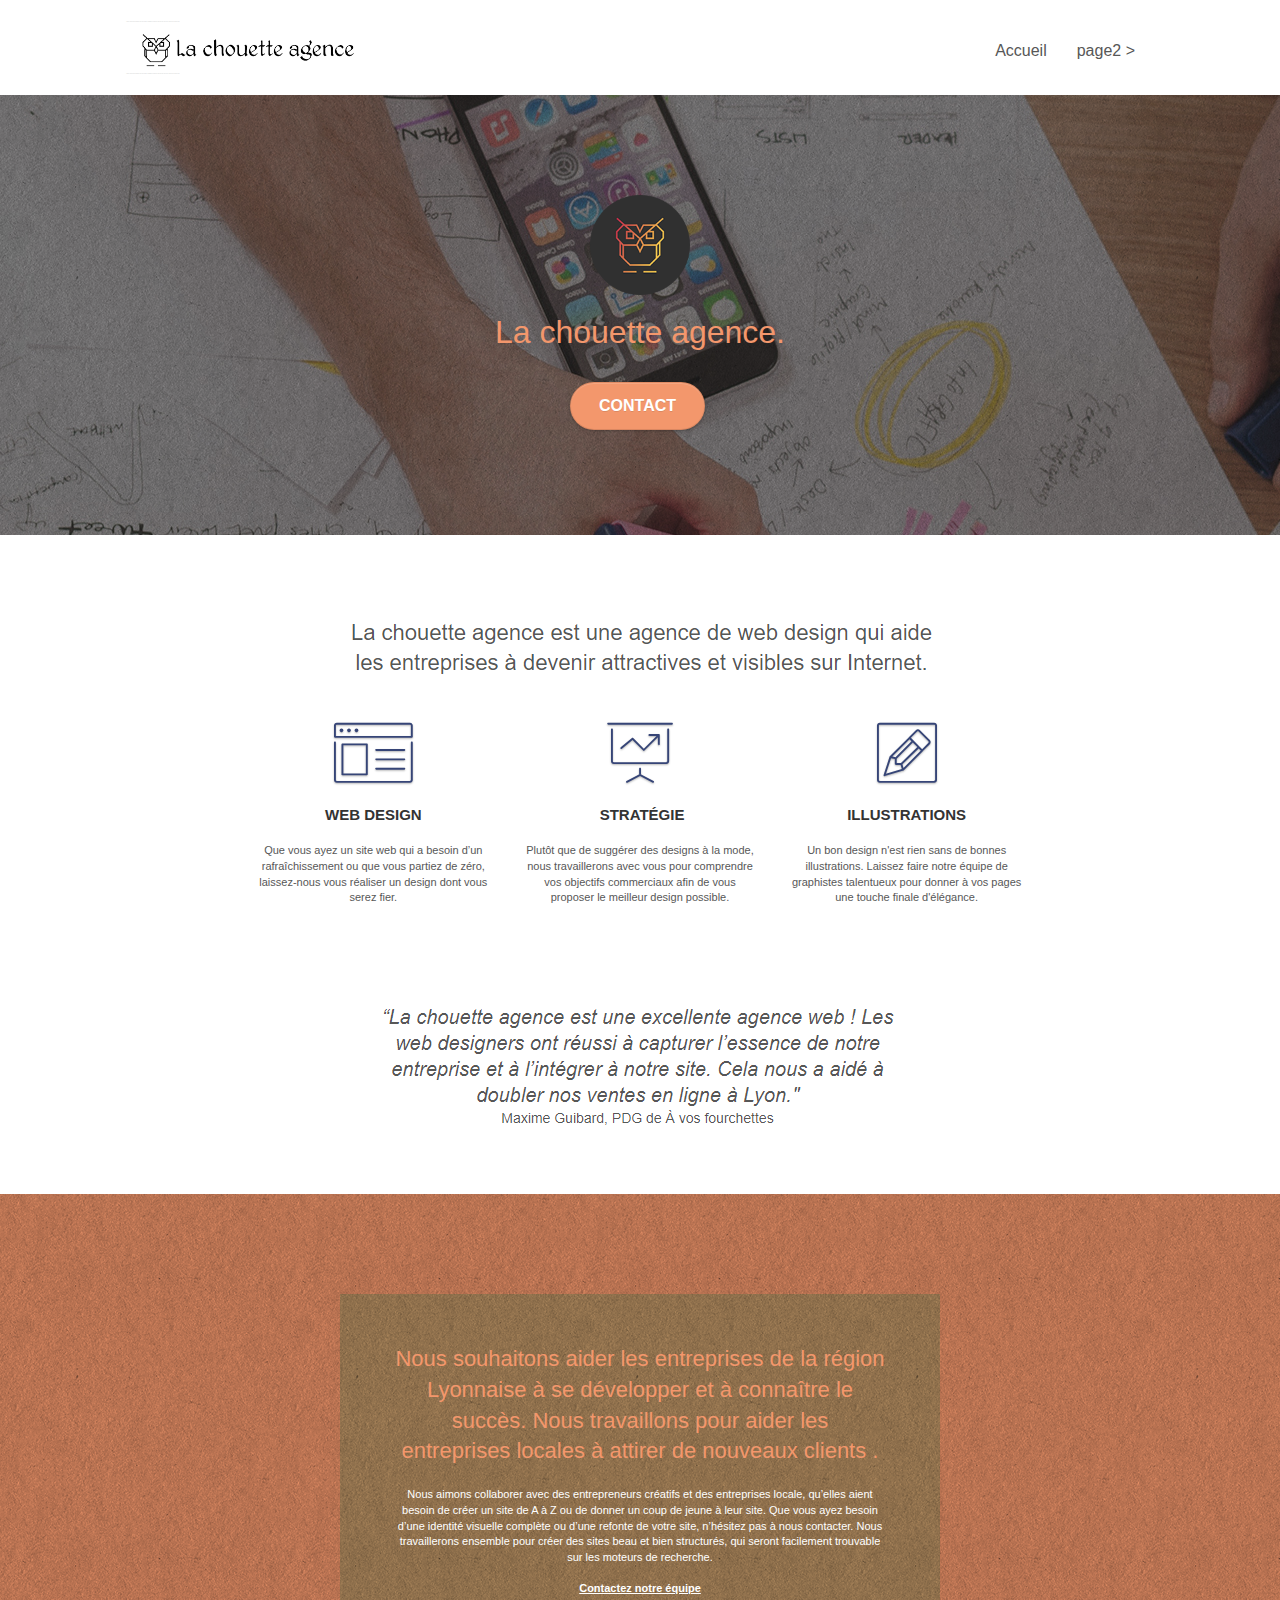
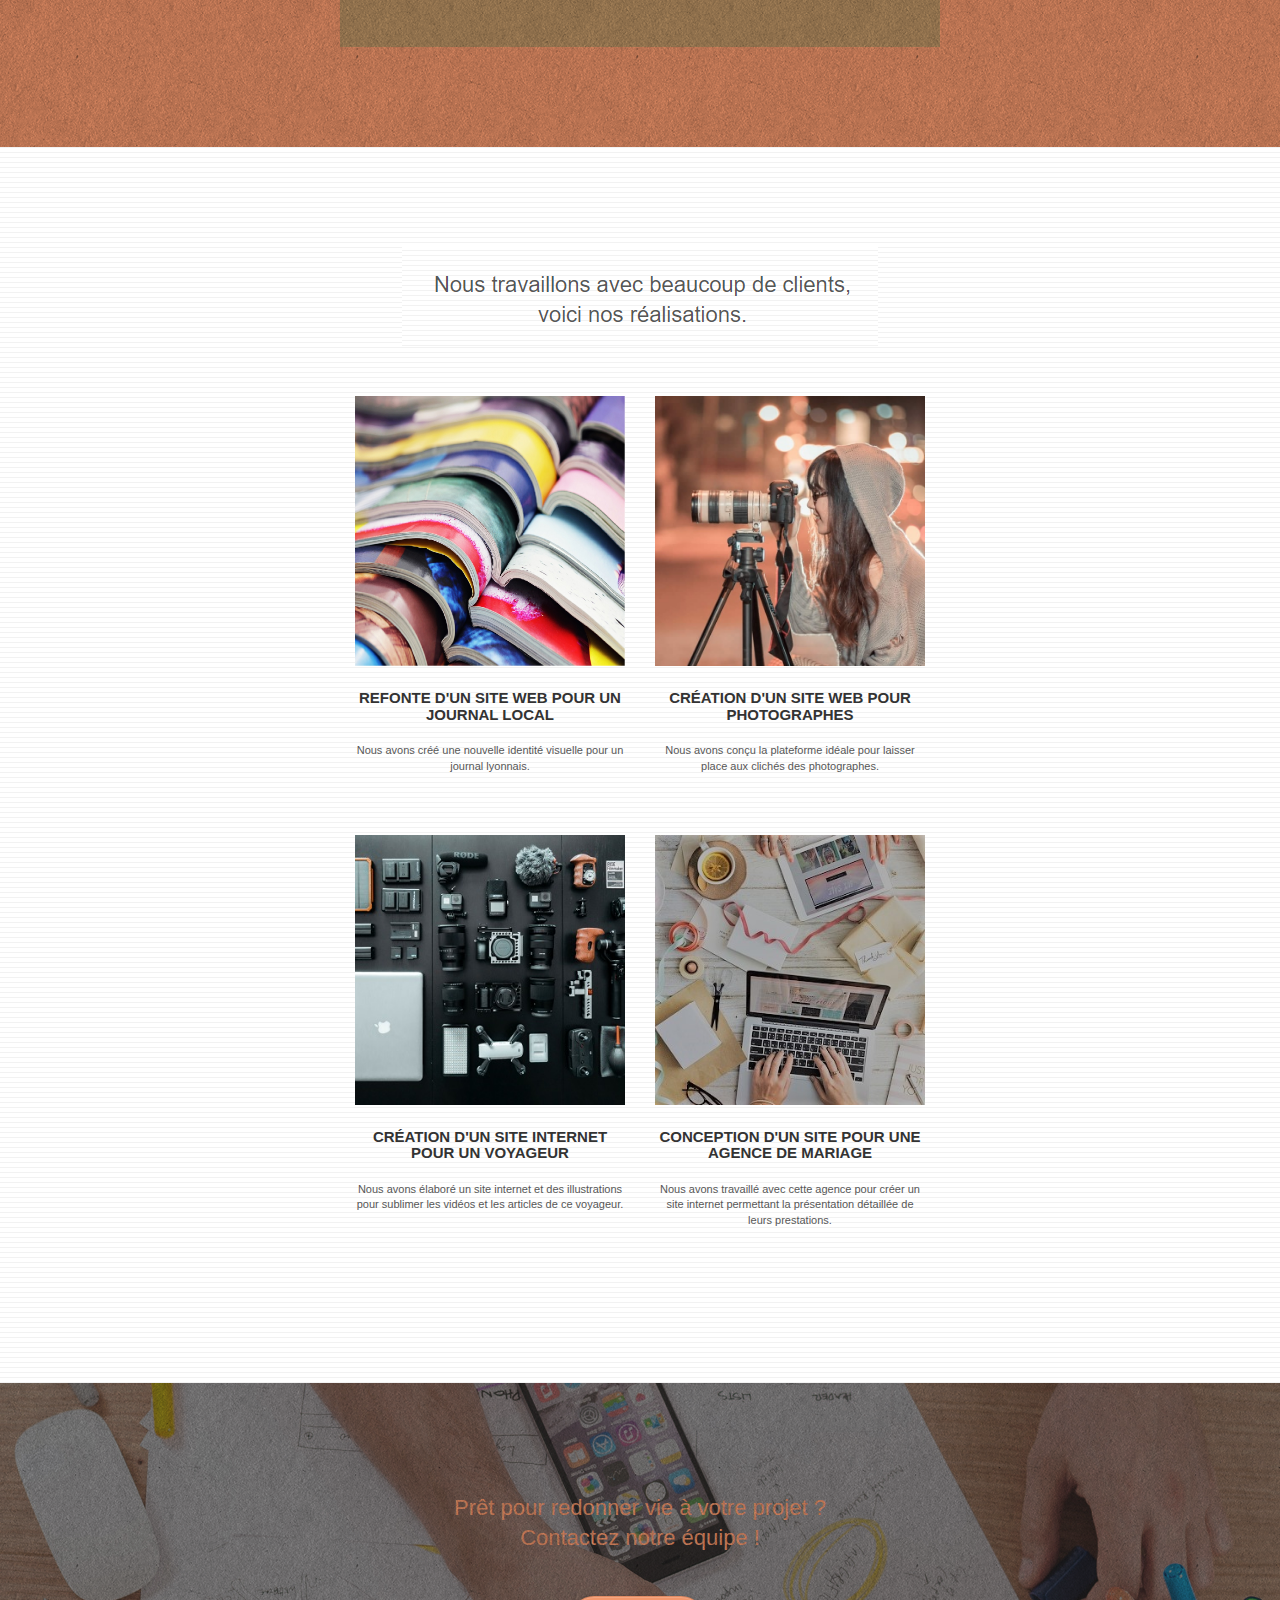
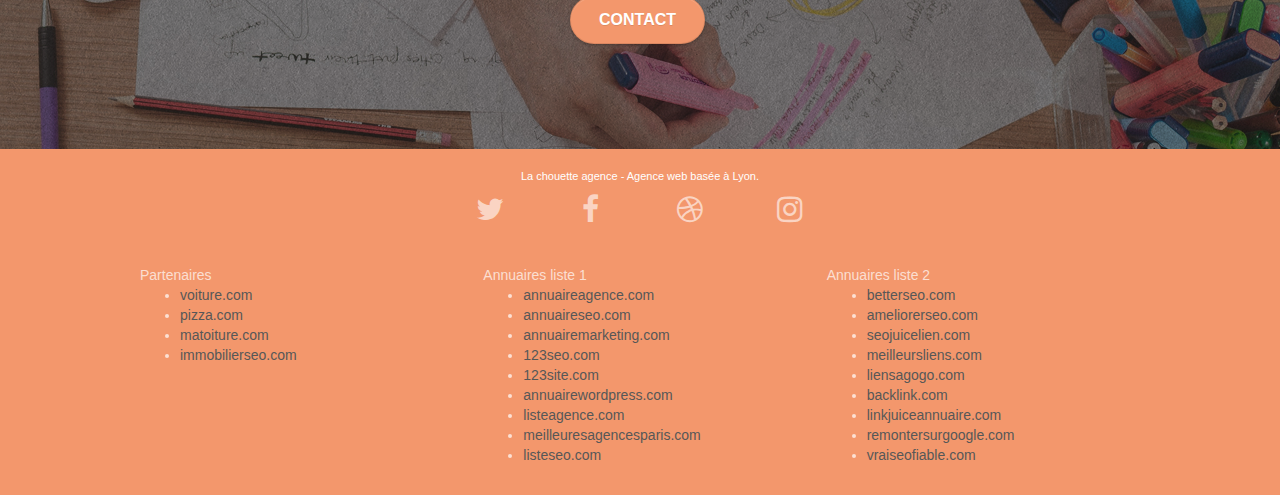
==== index.html @ fec50ff9 "New version" ====
<!doctype html>
<html lang="fr">
<head>
    <meta charset="utf-8">
    <meta name="keywords" content="seo, google, site web, site internet, agence design paris, agence design, agence design,agence design,agence design,agence design,agence design,agence design,agence design,agence design">
    <meta name="description" content="La chouette agence est une agence de web design qui aide les entreprises à devenir attractives et visibles sur internet.">
    <meta name="viewport" content="width=device-width, initial-scale=1.0, viewport-fit=cover">
    <link rel="shortcut icon" type="image/png" href="favicon.jpg">
    
	<link rel="stylesheet" type="text/css" href="./css/bootstrap.css">
	<link rel="stylesheet" type="text/css" href="style.css">
	<link rel="stylesheet" type="text/css" href="./css/font-awesome.css">
	<link rel="stylesheet" type="text/css" href="./css/et-line.css">
	
    
	<script src="./js/jquery-2.1.0.js" defer></script>
	<script src="./js/bootstrap.js" defer></script>
	<script src="./js/blocs.js" defer></script>
	<script src="./js/jquery.touchSwipe.js" defer></script>
	<script src="./js/gmaps.js" defer></script>

    <title>Agence web basée à Lyon - La chouette agence</title>

    
<!-- Analytics -->
 
<!-- Analytics END -->
    
</head>
<body>
<!-- Principal conteneur -->

<div class="page-container">
    
<!-- bloc-0 -->
<Header>
<div class="bloc bgc-white l-bloc " id="bloc-0">
	<div class="container bloc-sm">

		<nav class="navbar row">
			<div class="navbar-header">
				<div class="keywords" style="color:#cccccc;font-size:1px;">Agence web à paris, stratégie web, web design, illustrations, design de site web, site web, web, internet, site internet, site</div>
				<a class="navbar-brand" href="index.html"><img src="img/la-chouette-agence.png" alt="paris web design logo agence web meilleure agence" height="40" /></a>
				<div class="keywords" style="color:#cccccc;font-size:1px;">Agence web à paris, stratégie web, web design, illustrations, design de site web, site web, web, internet, site internet, site</div>
				<button id="nav-toggle" type="button" class="ui-navbar-toggle navbar-toggle" data-toggle="collapse" data-target=".navbar-1">
					<span class="sr-only">Toggle navigation</span><span class="icon-bar"></span><span class="icon-bar"></span><span class="icon-bar"></span>
				</button>
			</div>
			<div class="collapse navbar-collapse navbar-1 special-dropdown-nav">
				<ul class="site-navigation nav navbar-nav">
					<li>
						<a href="index.html">Accueil</a>
					</li>
					<li>
					</li>
					<li>
						<a href="page2.html">page2 &gt;</a>
					</li>
				</ul>
			</div>
		</nav>
	</div>
</div>
</Header>
<!-- bloc-0 END -->
<main>
<!-- bloc-1-presentation -->
<section>
<div class="bloc bgc-dark-slate-blue bg-banniere d-bloc bg-t-edge bloc-bg-texture texture-paper b-parallax" id="bloc-1-hero">
	<div class="container bloc-lg">
		<div class="row tight-width-whitespace">
			<div class="col-sm-12">
				<img src="img/logo.png" class="center-block image-resize-mode" width="100" alt="La chouette agence, agence web paris, création logo paris" />
				<h1 class="text-center hero-bloc-text tc-white ">
					La chouette agence.
				</h1>
				<div class="text-center">
					<a href="page2.html" class="btn btn-lg btn-clean btn-rd cta-hero btn-atomic-tangerine" id="cta-hero">Contact</a>
				</div>
			</div>
		</div>
	</div>
</div>
</section>
<!-- bloc-1-presentation END -->

<!-- bloc-2-services -->
<section>
<div class="bloc bgc-white l-bloc" id="bloc-2-services">
	<div class="container bloc-md">
		<div class="row">
			<div class="col-sm-12 text-center">
				<h2><img alt="agence web, agence web paris, web design paris, stratégie web" src="img/title.png" /></h2>
			</div>
		</div>
		<div class="row voffset-lg med-width-whitespace">
			<article>
			<div class="col-sm-4">
				<div class="text-center">
					<span class="et-icon-browser sm-shadow icon-dark-slate-blue icons icon-lg"></span>
				</div>
				<h3 class="mg-md text-center">
					Web design
				</h3>
				<p class="text-center ">
					Que vous ayez un site web qui a besoin d&rsquo;un rafraîchissement ou que vous partiez de zéro, laissez-nous vous réaliser un design dont vous serez fier.
				</p>
			</div>
			</article>
			<article>
			<div class="col-sm-4">
				<div class="text-center">
					<span class="et-icon-presentation sm-shadow icon-dark-slate-blue icons icon-lg"></span>
				</div>
				<h3 class="mg-md text-center">
					&nbsp;Stratégie
				</h3>
				<p class="text-center ">
					Plutôt que de suggérer des designs à la mode, nous travaillerons avec vous pour comprendre vos objectifs commerciaux afin de vous proposer le meilleur design possible.<br>
				</p>
			</div>
			</article>
			<article>
			<div class="col-sm-4">
				<div class="text-center">
					<span class="et-icon-edit sm-shadow icon-dark-slate-blue icons icon-lg"></span>
				</div>
				<h3 class="mg-md text-center">
					Illustrations
				</h3>
				<p class="text-center ">
					Un bon design n'est rien sans de bonnes illustrations. Laissez faire notre équipe de graphistes talentueux pour donner à vos pages une touche finale d'élégance.
				</p>
			</div>
			</article>
		</div>
		<div class="row voffset-lg voffset">
			<div class="col-xs-12 col-md-8 col-md-offset-2 text-center">
				<img alt="agence web, agence web paris, web design paris, stratégie web" src="img/citation.png" />

			</div>
		</div>
	</div>
</div>
</section>
<!-- bloc-2-services END -->

<!-- bloc-3-what-i-do -->
<section>
<div class="bloc tc-white bgc-atomic-tangerine bg-presentation d-bloc bloc-bg-texture texture-paper b-parallax" id="bloc-3-what-i-do">
	<div class="container bloc-lg">
		<div class="row tight-width-whitespace black-background">
			<div class="col-sm-12">
				<h2 class="mg-md text-center tc-white">
					Nous souhaitons aider les entreprises de la région Lyonnaise à se développer et à connaître le succès. Nous travaillons pour aider les entreprises locales à attirer de nouveaux clients .<br>
				</h2>
				<p class="text-center white">
					Nous aimons collaborer avec des entrepreneurs créatifs et des entreprises locale, qu’elles aient besoin de créer un site de A à Z ou de donner un coup de jeune à leur site. Que vous ayez besoin d’une identité visuelle complète ou d’une refonte de votre site, n’hésitez pas à nous contacter. Nous travaillerons ensemble pour créer des sites beau et bien structurés, qui seront facilement trouvable sur les moteurs de recherche. <br><br><a class="ltc-white bold-link" href="page2.html">Contactez notre équipe</a><br>
				</p>
			</div>
		</div>
	</div>
</div>
</section>
<!-- bloc-3-what-i-do END -->

<!-- bloc-4-portfolio -->
<section>
<div class="bloc bgc-white bg-lines-h2-bg bg-repeat l-bloc" id="bloc-4-portfolio">
	<div class="container bloc-lg">
		<div class="row">
			<div class="col-sm-12 text-center">
				<img alt="agence web, agence web paris, web design paris, stratégie web" src="img/title2.png" />
			</div>
		</div>
		<div class="row tight-width-whitespace portfolio-row">
			<article>
			<div class="col-sm-6">
				<a href="#" data-lightbox="img/1.jpg" data-gallery-id="gallery-1" data-caption="Refonte d'un site web pour un journal local" data-frame="snapshot-lb"><img src="img/1.jpg" alt="paris web design logo agence web meilleure agence et refonte site web journal" class="img-responsive portfolio-thumb" /></a>
				<h3 class="mg-md text-center">
					Refonte d'un site web pour un journal local
				</h3>
				<p class="text-center">
					Nous avons créé une nouvelle identité visuelle pour un journal lyonnais.
				</p>
			</div>
			</article>
			<article>
			<div class="col-sm-6">
				<a href="#" data-lightbox="img/2.jpg" data-gallery-id="gallery-1" data-caption="Création d'un site web pour photographes" data-frame="snapshot-lb"><img src="img/2.jpg" class="img-responsive portfolio-thumb" alt="paris web design logo agence web meilleure agence, Création d'un site web pour photographes" /></a>
				<h3 class="mg-md text-center">
					Création d'un site web pour photographes
				</h3>
				<p class="text-center">
					Nous avons conçu la plateforme idéale pour laisser place aux clichés des photographes.
				</p>
			</div>
			</article>
		</div>
		<div class="row tight-width-whitespace portfolio-row">
			<article>
			<div class="col-sm-6">
				<a href="#" data-lightbox="img/3.bmp" data-gallery-id="gallery-1" data-caption="Création d'un site internet pour un voyageur" data-frame="snapshot-lb"><img src="img/3.bmp" class="img-responsive portfolio-thumb" alt="paris web design logo agence web meilleure agence, Création d'un site web pour voyageur"/></a>
				<h3 class="mg-md text-center">
					Création d'un site internet pour un voyageur
				</h3>
				<p class="text-center">
					Nous avons élaboré un site internet et des illustrations pour sublimer les vidéos et les articles de ce voyageur.
				</p>
			</div>
			</article>
			<article>
			<div class="col-sm-6">
				<a href="#" data-lightbox="img/4.bmp" data-gallery-id="gallery-1" data-caption="Conception d'un site pour une agence de mariage" data-frame="snapshot-lb"><img src="img/4.bmp" class="img-responsive portfolio-thumb" alt="paris web design logo agence web meilleure agence, Création d'un site web pour agence de mariage" /></a>
				<h3 class="mg-md text-center">
					Conception d'un site pour une agence de mariage
				</h3>
				<p class="text-center">
					Nous avons travaillé avec cette agence pour créer un site internet permettant la présentation détaillée de leurs prestations.
				</p>
			</div>
			</article>
		</div>
	</div>
</div>
</section>
<!-- bloc-4-portfolio END -->

<!-- bloc-5-cta -->
<section>
<div class="bloc bgc-dark-slate-blue bg-banniere d-bloc bloc-bg-texture texture-paper" id="bloc-5-cta">
	<div class="container bloc-lg">
		<div class="row">
			<h2 class="mg-md text-center tc-white">
				Prêt pour redonner vie à votre projet ?<br>Contactez notre équipe !
			</h2>
			<div class="col-sm-12 text-center">
				<a href="page2.html" class="btn btn-atomic-tangerine btn-clean btn-rd btn-lg cta-hero">Contact</a>
			</div>
		</div>
	</div>
</div>
</section>
<!-- bloc-5-cta END -->
</main>
<!-- Footer - bloc-8 -->
<footer>
<div class="bloc bgc-atomic-tangerine d-bloc" id="bloc-8">
	<div class="container bloc-sm">
		<div class="row">
			<div class="col-sm-12">
				<p class="text-center white">
					La chouette agence - Agence web basée à Lyon.<br>
				</p>
				<div class="row row-no-gutters social">
					<div class="col-sm-3">
						<div class="text-center">
							<a class="social" href="index.html"><span class="fa fa-twitter icon-md"></span></a>
						</div>
					</div>
					<div class="col-sm-3">
						<div class="text-center">
							<a class="social" href="index.html"><span class="fa fa-facebook icon-md"></span></a>
						</div>
					</div>
					<div class="col-sm-3">
						<div class="text-center">
							<a class="social" href="index.html"><span class="fa fa-dribbble icon-md"></span></a>
						</div>
					</div>
					<div class="col-sm-3">
						<div class="text-center">
							<a class="social" href="index.html"><span class="fa fa-instagram icon-md"></span></a>
						</div>
					</div>
					<div class="keywords" style="color:#F3976C;">Agence web à paris, stratégie web, web design, illustrations, design de site web, site web, web, internet, site internet, site</div>
				</div>
				<div class="row">
					<div class="col-sm-4">
						Partenaires
							<ul>
								<li><a href="voiture.com">voiture.com</a></li>
								<li><a href="pizza.com">pizza.com</a></li>
								<li><a href="matoiture.com">matoiture.com</a></li>
								<li><a href="immobilierseo.com">immobilierseo.com</a></li>
							</ul>		
					</div>
					<div class="col-sm-4">
						Annuaires liste 1
						<ul>
							<li><a href="annuaireagence.com">annuaireagence.com</a></li>
							<li><a href="annuaireseo.com">annuaireseo.com</a></li>
							<li><a href="annuairemarketing.com">annuairemarketing.com</a></li>
							<li><a href="123seoture.com">123seo.com</a></li>
							<li><a href="123site.com">123site.com</a></li>
							<li><a href="annuairewordpress.com">annuairewordpress.com</a></li>
							<li><a href="listeagence.com">listeagence.com</a></li>
							<li><a href="meilleuresagencesparis.com">meilleuresagencesparis.com</a></li>
							<li><a href="listeseo.com">listeseo.com</a></li>
						</ul>
					</div>
					<div class="col-sm-4">
						Annuaires liste 2
						<ul>
							<li><a href="betterseo.com">betterseo.com</a></li>
							<li><a href="ameliorerseo.com">ameliorerseo.com</a></li>
							<li><a href="seojuicelien.com">seojuicelien.com</a></li>
							<li><a href="meilleursliens.com">meilleursliens.com</a></li>
							<li><a href="liensagogo.com">liensagogo.com</a></li>
							<li><a href="backlink.com">backlink.com</a></li>
							<li><a href="linkjuiceannuaire.com">linkjuiceannuaire.com</a></li>
							<li><a href="remontersurgoogle.com">remontersurgoogle.com</a></li>
							<li><a href="vraiseofiable.com">vraiseofiable.com</a></li>
						</ul>
					</div>
				</div>
			</div>
		</div>
	</div>
</div>
</footer>
<!-- Footer - bloc-8 END -->

</div>
<!-- Principal conteneur END -->
    

</body>
</html>
---- style.css ----
body {
    margin: 0;
    padding: 0;
    background: #FFF;
    overflow-x: hidden;
    -webkit-font-smoothing: antialiased;
    -moz-osx-font-smoothing: grayscale;
}

a,
button {
    transition: all .3s ease-in-out;
    outline: none!important;
}

a:hover {
    text-decoration: none;
    cursor: pointer;
}

#page-loading-blocs-notifaction {
    position: fixed;
    top: 0;
    bottom: 0;
    width: 100%;
    z-index: 100000;
    background: #FFFFFF url("img/pageload-spinner.gif") no-repeat center center;
}

.bloc {
    width: 100%;
    clear: both;
    background: 50% 50% no-repeat;
    padding: 0 50px;
    -webkit-background-size: cover;
    -moz-background-size: cover;
    -o-background-size: cover;
    background-size: cover;
    position: relative;
}

.bloc .container {
    padding-left: 0;
    padding-right: 0;
}

.bloc-lg {
    padding: 100px 50px;
}

.bloc-md {
    padding: 50px;
}

.bloc-sm {
    padding: 20px 50px;
}

.bg-center,
.bg-l-edge,
.bg-r-edge,
.bg-t-edge,
.bg-b-edge,
.bg-tl-edge,
.bg-bl-edge,
.bg-tr-edge,
.bg-br-edge,
.bg-repeat {
    -webkit-background-size: auto!important;
    -moz-background-size: auto!important;
    -o-background-size: auto!important;
    background-size: auto!important;
}

.bg-repeat {
    background: repeat;
}

.bg-t-edge {
    background: top no-repeat;
}

.bloc-bg-texture::before {
    content: "";
    background-size: 2px 2px;
    position: absolute;
    top: 0;
    bottom: 0;
    left: 0;
    right: 0;
}

.texture-paper::before {
    background: url("img/texture-paper.png");
    background-size: 280px 280px;
}

.b-parallax {
    background-attachment: fixed;
}

.d-bloc {
    color: rgba(255, 255, 255, .7);
}

.d-bloc button:hover {
    color: rgba(255, 255, 255, .9);
}

.d-bloc .icon-round,
.d-bloc .icon-square,
.d-bloc .icon-rounded,
.d-bloc .icon-semi-rounded-a,
.d-bloc .icon-semi-rounded-b {
    border-color: rgba(255, 255, 255, .9);
}

.d-bloc .divider-h span {
    border-color: rgba(255, 255, 255, .2);
}

.d-bloc .a-btn,
.d-bloc .navbar a,
.d-bloc .navbar-brand,
.d-bloc a .icon-sm,
.d-bloc a .icon-md,
.d-bloc a .icon-lg,
.d-bloc a .icon-xl,
.d-bloc h1 a,
.d-bloc h2 a,
.d-bloc h3 a,
.d-bloc h4 a,
.d-bloc h5 a,
.d-bloc h6 a,
.d-bloc p a {
    color: rgba(255, 255, 255, .6);
}

.d-bloc .a-btn:hover,
.d-bloc .navbar a:hover,
.d-bloc .navbar-brand:hover,
.d-bloc a:hover .icon-sm,
.d-bloc a:hover .icon-md,
.d-bloc a:hover .icon-lg,
.d-bloc a:hover .icon-xl,
.d-bloc h1 a:hover,
.d-bloc h2 a:hover,
.d-bloc h3 a:hover,
.d-bloc h4 a:hover,
.d-bloc h5 a:hover,
.d-bloc h6 a:hover,
.d-bloc p a:hover {
    color: rgba(255, 255, 255, 1);
}

.d-bloc .navbar-toggle .icon-bar {
    background: rgba(255, 255, 255, 1);
}

.d-bloc .btn-wire,
.d-bloc .btn-wire:hover {
    color: rgba(255, 255, 255, 1);
    border-color: rgba(255, 255, 255, 1);
}

.d-bloc .panel {
    color: rgba(0, 0, 0, .5);
}

.d-bloc .panel button:hover {
    color: rgba(0, 0, 0, .7);
}

.d-bloc .panel icon {
    border-color: rgba(0, 0, 0, .7);
}

.d-bloc .panel .divider-h span {
    border-color: rgba(0, 0, 0, .1);
}

.d-bloc .panel .a-btn {
    color: rgba(0, 0, 0, .6);
}

.d-bloc .panel .a-btn:hover {
    color: rgba(0, 0, 0, 1);
}

.d-bloc .panel .btn-wire,
.d-bloc .panel .btn-wire:hover {
    color: rgba(0, 0, 0, .7);
    border-color: rgba(0, 0, 0, .3);
}

.d-bloc .panel,
.l-bloc {
    color: rgba(0, 0, 0, .5);
}

.d-bloc .panel button:hover,
.l-bloc button:hover {
    color: rgba(0, 0, 0, .7);
}

.l-bloc .icon-round,
.l-bloc .icon-square,
.l-bloc .icon-rounded,
.l-bloc .icon-semi-rounded-a,
.l-bloc .icon-semi-rounded-b {
    border-color: rgba(0, 0, 0, .7);
}

.d-bloc .panel .divider-h span,
.l-bloc .divider-h span {
    border-color: rgba(0, 0, 0, .1);
}

.d-bloc .panel .a-btn,
.l-bloc .a-btn,
.l-bloc .navbar a,
.l-bloc .navbar-brand,
.l-bloc a .icon-sm,
.l-bloc a .icon-md,
.l-bloc a .icon-lg,
.l-bloc a .icon-xl,
.l-bloc h1 a,
.l-bloc h2 a,
.l-bloc h3 a,
.l-bloc h4 a,
.l-bloc h5 a,
.l-bloc h6 a,
.l-bloc p a {
    color: rgba(0, 0, 0, .6);
}

.d-bloc .panel .a-btn:hover,
.l-bloc .a-btn:hover,
.l-bloc .navbar a:hover,
.l-bloc .navbar-brand:hover,
.l-bloc a:hover .icon-sm,
.l-bloc a:hover .icon-md,
.l-bloc a:hover .icon-lg,
.l-bloc a:hover .icon-xl,
.l-bloc h1 a:hover,
.l-bloc h2 a:hover,
.l-bloc h3 a:hover,
.l-bloc h4 a:hover,
.l-bloc h5 a:hover,
.l-bloc h6 a:hover,
.l-bloc p a:hover {
    color: rgba(0, 0, 0, 1);
}

.l-bloc .navbar-toggle .icon-bar {
    color: rgba(0, 0, 0, .6);
}

.d-bloc .panel .btn-wire,
.d-bloc .panel .btn-wire:hover,
.l-bloc .btn-wire,
.l-bloc .btn-wire:hover {
    color: rgba(0, 0, 0, .7);
    border-color: rgba(0, 0, 0, .3);
}

.voffset {
    margin-top: 30px;
}

.voffset-lg {
    margin-top: 80px;
}

.row-no-gutters {
    margin-right: 0;
    margin-left: 0;
}

.row.row-no-gutters > [class^="col-"],
.row.row-no-gutters > [class*=" col-"] {
    padding-right: 0;
    padding-left: 0;
}

#bloc-1-hero h1 {
    font-size: 32px;
}

.navbar {
    margin-bottom: 0;
    z-index: 1;
}

.navbar-brand {
    height: auto;
    padding: 3px 15px;
    font-size: 25px;
    font-weight: normal;
    font-weight: 600;
    line-height: 44px;
}

.navbar-brand img {
    max-height: 200px;
    margin: 0 5px 0 0;
    display: inline;
}

.navbar-brand img[src$=svg] {
    min-width: 100px;
}

.nav-center .navbar-brand img {
    margin: 0;
}

.navbar .nav {
    padding-top: 2px;
    margin-right: -16px;
    float: right;
    z-index: 1;
}

.nav > li {
    float: left;
    margin-top: 4px;
    font-size: 16px;
}

.navbar-nav .open .dropdown-menu > li > a {
    text-align: inherit;
}

.nav > li a:hover,
.nav > li a:focus {
    background: transparent;
}

.navbar-toggle {
    margin: 10px 10px 0 0;
    border: 0px;
}

.navbar-toggle:hover {
    background: transparent!important;
}

.navbar-toggle .icon-bar {
    background-color: rgba(0, 0, 0, .5);
    width: 26px;
}

.nav-invert .navbar .nav {
    float: left;
}

.nav-invert .navbar-header,
.nav-invert .navbar-brand {
    float: right;
    position: relative;
    z-index: 2;
}

@media (min-width: 768px) {
    .site-navigation {
        position: absolute;
        top: 50%;
        right: 20px;
        transform: translate(0, -50%);
        -webkit-transform: translateY(-50%);
    }
    .nav > li .dropdown-menu a,
    .nav > li .dropdown-menu a:hover {
        color: #484848;
    }
    .nav-invert .site-navigation {
        left: 0;
        right: 0;
    }
    .nav-center {
        text-align: center;
    }
    .nav-center .navbar-header {
        width: 100%;
    }
    .nav-center .navbar-header,
    .nav-center .navbar-brand,
    .nav-center .nav > li {
        float: none;
        display: inline-block;
    }
    .nav-center .site-navigation {
        position: relative;
        width: 100%;
        right: 0;
        margin-right: 0px;
        margin-top: 20px;
    }
    .nav-center.mini-nav .navbar-toggle {
        float: none;
        margin: 10px auto 0;
    }
}

.nav > li > .dropdown a {
    background: none!important;
    display: block;
    padding: 14px 15px;
}

nav .caret {
    margin: 0 5px;
}

.dropdown-menu .dropdown-menu {
    top: -8px;
    left: 100%;
}

.dropdown-menu .dropmenu-flow-right {
    top: 100%;
    left: 0;
    margin-left: -1px;
    border-top-left-radius: 0;
    border-top-right-radius: 0;
}

.dropdown-menu .dropdown span {
    border: 4px solid black;
    border-top-color: transparent;
    border-right-color: transparent;
    border-bottom-color: transparent;
    margin: 6px -5px 0 0!important;
    float: right;
}

.mg-md {
    margin-top: 10px;
    margin-bottom: 20px;
}

.mg-lg {
    margin-top: 10px;
    margin-bottom: 40px;
}

.btn {
    margin: 0 5px 5px 0;
}

.btn.pull-right {
    margin: 0 0 5px 5px;
}

.btn-d,
.btn-d:hover,
.btn-d:focus {
    color: #FFF;
    background: rgba(0, 0, 0, .3);
}

button {
    outline: none!important;
}

.btn-rd {
    border-radius: 40px;
}

.btn-clean {
    border: 1px solid rgba(0, 0, 0, .08);
    border-bottom-color: rgba(0, 0, 0, .1);
    text-shadow: 0 1px 0 rgba(0, 0, 1, .1);
    box-shadow: 0 1px 3px rgba(0, 0, 1, .25), inset 0 1px 0 0 rgba(255, 255, 255, .15);
}

.icon-md {
    font-size: 30px!important;
}

.icon-lg {
    font-size: 60px!important;
}

.sm-shadow {
    text-shadow: 0 1px 2px rgba(0, 0, 0, .3);
}

.panel-sq,
.panel-sq .panel-heading,
.panel-sq .panel-footer {
    border-radius: 0;
}

.panel-rd {
    border-radius: 30px;
}

.panel-rd .panel-heading {
    border-radius: 29px 29px 0 0;
}

.panel-rd .panel-footer {
    border-radius: 0 0 29px 29px;
}

.form-control {
    border-color: rgba(0, 0, 0, .1);
    box-shadow: none;
}

.scrollToTop {
    width: 40px;
    height: 40px;
    position: fixed;
    bottom: 20px;
    right: 20px;
    opacity: 0;
    z-index: 500;
    transition: all .3s ease-in-out;
}

.scrollToTop span {
    margin-top: 6px;
}

.showScrollTop {
    font-size: 14px;
    opacity: 1;
}

a[data-lightbox] {
    position: relative;
    display: block;
    text-align: center;
}

a[data-lightbox]:hover::before {
    content: "+";
    font-family: "HelveticaNeue-Light", "Helvetica Neue Light", "Helvetica Neue", Helvetica, Arial;
    font-size: 32px;
    width: 50px;
    height: 50px;
    margin-left: -25px;
    border-radius: 50%;
    background: rgba(0, 0, 0, .6);
    color: #FFF;
    font-weight: 100;
    z-index: 1;
    position: absolute;
    top: 50%;
    transform: translateY(-50%);
    -webkit-transform: translateY(-50%);
}

a[data-lightbox]:hover img {
    opacity: 0.6;
    -webkit-animation-fill-mode: none;
    animation-fill-mode: none;
}

#lightbox-modal {
    display: flex;
    align-items: center;
}

#lightbox-modal .modal-dialog {
    width: 90%;
    max-width: 900px;
    margin: 0 auto 0;
}

#lightbox-modal .modal-dialog img {
    max-height: 90vh;
    margin: 0 auto;
}

.lightbox-caption {
    padding: 20px;
    color: #FFF;
    background: rgba(0, 0, 0, .5);
    position: absolute;
    left: 15px;
    right: 15px;
    bottom: 5px;
}

.close-lightbox {
    color: #FFF;
    font-size: 30px;
    position: absolute;
    top: 20px;
    right: 20px;
    z-index: 20;
    background: rgba(0, 0, 0, .5);
    border: none;
    line-height: 30px;
    padding: 0 9px 5px;
    opacity: 0.3;
}

.close-lightbox:hover,
.next-lightbox:hover,
.prev-lightbox:hover {
    opacity: 1.0;
    color: #FFF;
}

.next-lightbox,
.prev-lightbox {
    font-size: 20px;
    color: rgba(255, 255, 255, .9);
    background: rgba(0, 0, 0, .5);
    transition: all .2s ease-in-out;
    position: absolute;
    top: 45%;
    z-index: 1;
    opacity: 0.4;
}

.next-lightbox {
    padding: 6px 8px 1px 13px;
    right: 25px;
}

.prev-lightbox {
    padding: 6px 13px 1px 10px;
    left: 25px;
}

.snapshot-lb .modal-body {
    padding-bottom: 45px;
}

.snapshot-lb .lightbox-caption {
    padding: 0;
    color: rgba(0, 0, 0, .5);
    background: none;
}

h1,
h2,
h3,
h4,
h5,
h6,
p,
label,
.btn,
a {
    font-family: "helvetica";
    font-weight: 400;
    color: #575757!important;
}

.container {
    max-width: 1000px;
}

.hero-bloc-text {
    font-size: 38px;
}

.hero-bloc-text-sub {
    font-size: 36px;
}

.statement-bloc-text {
    line-height: 26px;
    font-style: italic;
    font-size: 20px;
    text-align: center;
    font-weight: lighter;
    max-width: 520px;
    margin: auto auto auto auto;
}

p {
    font-size: 11px;
}

.tight-width-whitespace {
    max-width: 600px;
    margin: auto auto auto auto;
}

.h1 {
    font-size: 20px;
    font-family: "Open Sans";
}

.cta-hero {
    margin-top: 22px;
    color: #FFFFFF!important;
    text-transform: uppercase;
    padding: 12px 28px 12px 28px;
    font-size: 16px;
    font-weight: 700;
}

.social {
    max-width: 400px;
    margin: auto auto auto auto;
}

h2 {
    font-size: 22px;
    line-height: 1.4em;
}

h3 {
    font-size: 15px;
    text-transform: uppercase;
    font-weight: 700;
    color: #333333!important;
}

.med-width-whitespace {
    max-width: 800px;
    margin: auto auto auto auto;
    box-shadow: 0px 0px 0px #000000;
}

h1 {
    color: #333333!important;
}

h4 {
    color: #333333!important;
}

.icons {
    margin-bottom: 14px;
    margin-top: 24px;
}

.white {
    color: #FFFFFF!important;
}

.portfolio-thumb {
    margin-bottom: 24px;
}

.portfolio-row {
    margin-bottom: 44px;
    margin-top: 50px;
}

.avatar {
    box-shadow: 0px 4px 9px rgba(0, 0, 0, 0.3);
}

.black-background {
    background-color: rgba(165, 147, 99, 0.7);
    padding: 40px 40px 40px 40px;
}

.bold-link {
    font-weight: 900;
    text-decoration: underline!important;
}

.bgc-white {
    background-color: #FFFFFF;
}

.bgc-dark-slate-blue {
    background-color: #364577;
}

.bgc-atomic-tangerine {
    background-color: #F3976C;
}

.tc-white {
    color: #F3976C!important;
}

.btn-atomic-tangerine {
    background: #F3976C;
    color: #FFFFFF!important;
}

.btn-atomic-tangerine:hover {
    background: #c27956!important;
    color: #FFFFFF!important;
}

.ltc-white {
    color: #FFFFFF!important;
}

.ltc-white:hover {
    color: #cccccc!important;
}

.ltc-atomic-tangerine {
    color: #F3976C!important;
}

.ltc-atomic-tangerine:hover {
    color: #c27956!important;
}

.icon-dark-slate-blue {
    color: #364577!important;
    border-color: #364577!important;
}

.bg-dots-bg {
    background-image: url("img/dots-bg.png");
}

.bg-lines-h2-bg {
    background-image: url("img/lines-h2-bg.png");
}

.bg-banniere {
    background-image: url("img/la-chouette-agence-banniere.jpg");
}

.bg-presentation {
    background-image: url("img/image-de-presentation.bmp");
}

@media (max-width: 1024px) {
    .bloc {
        padding-left: 20px;
        padding-right: 20px;
    }
    .bloc.full-width-bloc,
    .bloc-tile-2.full-width-bloc .container,
    .bloc-tile-3.full-width-bloc .container,
    .bloc-tile-4.full-width-bloc .container {
        padding-left: 0;
        padding-right: 0;
    }
}

@media (max-width: 992px) and (min-width: 768px) {
    .navbar .nav {
        max-width: 80%
    }
    .nav-center.navbar .nav {
        max-width: 100%
    }
}

@media only screen and (min-device-width: 768px) and (max-device-width: 1024px) and (orientation: landscape) {
    .b-parallax {
        background-attachment: scroll;
    }
}

@media only screen and (min-device-width: 1024px) and (max-device-width: 1366px) and (-webkit-min-device-pixel-ratio: 1.5) {
    .b-parallax {
        background-attachment: scroll;
    }
}

@media (max-width: 991px) {
    .container {
        width: 100%;
    }
    .b-parallax {
        background-attachment: scroll;
    }
    .page-container,
    #hero-bloc {
        overflow-x: hidden;
        position: relative;
    }
    .bloc {
        padding-left: constant(safe-area-inset-left);
        padding-right: constant(safe-area-inset-right);
    }
    .bloc-group,
    .bloc-group .bloc {
        display: block;
        width: 100%;
    }
    .bloc-fill-screen .fill-bloc-top-edge,
    .bloc-fill-screen .fill-bloc-bottom-edge {
        padding: 0 20px;
        padding-left: constant(safe-area-inset-left);
        padding-right: constant(safe-area-inset-right);
    }
}

@media (max-width: 767px) {
    .page-container {
        overflow-x: hidden;
        position: relative;
    }
    h1,
    h2,
    h3,
    h4,
    h5,
    h6,
    p,
    #disqus_thread {
        padding-left: 10px!important;
        padding-right: 10px!important;
    }
    .b-parallax {
        background-attachment: scroll;
    }
    .navbar .nav {
        padding-top: 0;
        border-top: 1px solid rgba(0, 0, 0, .2);
        float: none!important;
    }
    .navbar.row {
        margin-left: 0;
        margin-right: 0;
    }
    .site-navigation {
        position: inherit;
        transform: none;
        -webkit-transform: none;
        -ms-transform: none;
    }
    .nav > li {
        margin-top: 0;
        border-bottom: 1px solid rgba(0, 0, 0, .1);
        background: rgba(0, 0, 0, .05);
        text-align: left;
        padding-left: 15px;
        width: 100%;
    }
    .nav > li:hover {
        background: rgba(0, 0, 0, .08);
    }
    .dropdown .dropdown a .caret {
        float: none;
        margin: 5px 0 0 10px!important;
        border: 4px solid black;
        border-bottom-color: transparent;
        border-right-color: transparent;
        border-left-color: transparent;
    }
    #hero-bloc .navbar .nav {
        background: rgba(0, 0, 0, .8);
    }
    #hero-bloc .navbar .nav a {
        color: rgba(255, 255, 255, .6);
    }
    .hero {
        padding: 50px 0;
    }
    .hero-nav {
        left: -1px;
        right: -1px;
    }
    .navbar-collapse {
        padding: 0;
        overflow-x: hidden;
        -webkit-box-shadow: none;
        box-shadow: none;
    }
    .navbar-brand img {
        max-height: 40px;
        width: auto;
    }
    .nav-invert .navbar-header {
        float: none;
        width: 100%;
    }
    .nav-invert .navbar-toggle {
        float: left;
        margin-left: 10px;
    }
    .bloc {
        padding-left: 0;
        padding-right: 0;
    }
    .bloc-xxl,
    .bloc-xl,
    .bloc-lg {
        padding: 40px 0;
    }
    .bloc-sm,
    .bloc-md {
        padding-left: 0;
        padding-right: 0;
    }
    .bloc-tile-2 .container,
    .bloc-tile-3 .container,
    .bloc-tile-4 .container,
    .bloc-fill-screen .fill-bloc-top-edge,
    .bloc-fill-screen .fill-bloc-bottom-edge {
        padding-left: 0;
        padding-right: 0;
    }
    .a-block {
        padding: 0 10px;
    }
    .btn-dwn {
        display: none;
    }
    .voffset {
        margin-top: 5px;
    }
    .voffset-md {
        margin-top: 20px;
    }
    .voffset-lg {
        margin-top: 30px;
    }
    form {
        padding: 5px;
    }
    .close-lightbox {
        display: inline-block;
    }
    .blocsapp-device-iphone5 {
        background-size: 216px 425px;
        padding-top: 60px;
        width: 216px;
        height: 425px;
    }
    .blocsapp-device-iphone5 img {
        width: 180px;
        height: 320px;
    }
}

@media (max-width: 400px) {
    .bloc {
        padding-left: 0;
        padding-right: 0;
    }
}

@media (max-width: 767px) {
    .bloc-mob-center-text {
        text-align: center;
    }
}
---- css/et-line.css ----
@font-face {
    font-family: et-line;
    src: url(../fonts/et-line.eot);
    src: url(../fonts/et-line.eot?#iefix) format('embedded-opentype'), url(../fonts/et-line.woff) format('woff'), url(../fonts/et-line.ttf) format('truetype'), url(../fonts/et-line.svg#et-line) format('svg');
    font-weight: 400;
    font-style: normal
}

.et-icon-adjustments,
.et-icon-alarmclock,
.et-icon-anchor,
.et-icon-aperture,
.et-icon-attachment,
.et-icon-bargraph,
.et-icon-basket,
.et-icon-beaker,
.et-icon-bike,
.et-icon-book-open,
.et-icon-briefcase,
.et-icon-browser,
.et-icon-calendar,
.et-icon-camera,
.et-icon-caution,
.et-icon-chat,
.et-icon-circle-compass,
.et-icon-clipboard,
.et-icon-clock,
.et-icon-cloud,
.et-icon-compass,
.et-icon-desktop,
.et-icon-dial,
.et-icon-document,
.et-icon-documents,
.et-icon-download,
.et-icon-dribbble,
.et-icon-edit,
.et-icon-envelope,
.et-icon-expand,
.et-icon-facebook,
.et-icon-flag,
.et-icon-focus,
.et-icon-gears,
.et-icon-genius,
.et-icon-gift,
.et-icon-global,
.et-icon-globe,
.et-icon-googleplus,
.et-icon-grid,
.et-icon-happy,
.et-icon-hazardous,
.et-icon-heart,
.et-icon-hotairballoon,
.et-icon-hourglass,
.et-icon-key,
.et-icon-laptop,
.et-icon-layers,
.et-icon-lifesaver,
.et-icon-lightbulb,
.et-icon-linegraph,
.et-icon-linkedin,
.et-icon-lock,
.et-icon-magnifying-glass,
.et-icon-map,
.et-icon-map-pin,
.et-icon-megaphone,
.et-icon-mic,
.et-icon-mobile,
.et-icon-newspaper,
.et-icon-notebook,
.et-icon-paintbrush,
.et-icon-paperclip,
.et-icon-pencil,
.et-icon-phone,
.et-icon-picture,
.et-icon-pictures,
.et-icon-piechart,
.et-icon-presentation,
.et-icon-pricetags,
.et-icon-printer,
.et-icon-profile-female,
.et-icon-profile-male,
.et-icon-puzzle,
.et-icon-quote,
.et-icon-recycle,
.et-icon-refresh,
.et-icon-ribbon,
.et-icon-rss,
.et-icon-sad,
.et-icon-scissors,
.et-icon-scope,
.et-icon-search,
.et-icon-shield,
.et-icon-speedometer,
.et-icon-strategy,
.et-icon-streetsign,
.et-icon-tablet,
.et-icon-target,
.et-icon-telescope,
.et-icon-toolbox,
.et-icon-tools,
.et-icon-tools-2,
.et-icon-trophy,
.et-icon-tumblr,
.et-icon-twitter,
.et-icon-upload,
.et-icon-video,
.et-icon-wallet,
.et-icon-wine {
    font-family: et-line;
    speak: none;
    font-style: normal;
    font-weight: 400;
    font-variant: normal;
    text-transform: none;
    line-height: 1;
    -webkit-font-smoothing: antialiased;
    -moz-osx-font-smoothing: grayscale;
    display: inline-block
}

.et-icon-mobile:before {
    content: "\e000"
}

.et-icon-laptop:before {
    content: "\e001"
}

.et-icon-desktop:before {
    content: "\e002"
}

.et-icon-tablet:before {
    content: "\e003"
}

.et-icon-phone:before {
    content: "\e004"
}

.et-icon-document:before {
    content: "\e005"
}

.et-icon-documents:before {
    content: "\e006"
}

.et-icon-search:before {
    content: "\e007"
}

.et-icon-clipboard:before {
    content: "\e008"
}

.et-icon-newspaper:before {
    content: "\e009"
}

.et-icon-notebook:before {
    content: "\e00a"
}

.et-icon-book-open:before {
    content: "\e00b"
}

.et-icon-browser:before {
    content: "\e00c"
}

.et-icon-calendar:before {
    content: "\e00d"
}

.et-icon-presentation:before {
    content: "\e00e"
}

.et-icon-picture:before {
    content: "\e00f"
}

.et-icon-pictures:before {
    content: "\e010"
}

.et-icon-video:before {
    content: "\e011"
}

.et-icon-camera:before {
    content: "\e012"
}

.et-icon-printer:before {
    content: "\e013"
}

.et-icon-toolbox:before {
    content: "\e014"
}

.et-icon-briefcase:before {
    content: "\e015"
}

.et-icon-wallet:before {
    content: "\e016"
}

.et-icon-gift:before {
    content: "\e017"
}

.et-icon-bargraph:before {
    content: "\e018"
}

.et-icon-grid:before {
    content: "\e019"
}

.et-icon-expand:before {
    content: "\e01a"
}

.et-icon-focus:before {
    content: "\e01b"
}

.et-icon-edit:before {
    content: "\e01c"
}

.et-icon-adjustments:before {
    content: "\e01d"
}

.et-icon-ribbon:before {
    content: "\e01e"
}

.et-icon-hourglass:before {
    content: "\e01f"
}

.et-icon-lock:before {
    content: "\e020"
}

.et-icon-megaphone:before {
    content: "\e021"
}

.et-icon-shield:before {
    content: "\e022"
}

.et-icon-trophy:before {
    content: "\e023"
}

.et-icon-flag:before {
    content: "\e024"
}

.et-icon-map:before {
    content: "\e025"
}

.et-icon-puzzle:before {
    content: "\e026"
}

.et-icon-basket:before {
    content: "\e027"
}

.et-icon-envelope:before {
    content: "\e028"
}

.et-icon-streetsign:before {
    content: "\e029"
}

.et-icon-telescope:before {
    content: "\e02a"
}

.et-icon-gears:before {
    content: "\e02b"
}

.et-icon-key:before {
    content: "\e02c"
}

.et-icon-paperclip:before {
    content: "\e02d"
}

.et-icon-attachment:before {
    content: "\e02e"
}

.et-icon-pricetags:before {
    content: "\e02f"
}

.et-icon-lightbulb:before {
    content: "\e030"
}

.et-icon-layers:before {
    content: "\e031"
}

.et-icon-pencil:before {
    content: "\e032"
}

.et-icon-tools:before {
    content: "\e033"
}

.et-icon-tools-2:before {
    content: "\e034"
}

.et-icon-scissors:before {
    content: "\e035"
}

.et-icon-paintbrush:before {
    content: "\e036"
}

.et-icon-magnifying-glass:before {
    content: "\e037"
}

.et-icon-circle-compass:before {
    content: "\e038"
}

.et-icon-linegraph:before {
    content: "\e039"
}

.et-icon-mic:before {
    content: "\e03a"
}

.et-icon-strategy:before {
    content: "\e03b"
}

.et-icon-beaker:before {
    content: "\e03c"
}

.et-icon-caution:before {
    content: "\e03d"
}

.et-icon-recycle:before {
    content: "\e03e"
}

.et-icon-anchor:before {
    content: "\e03f"
}

.et-icon-profile-male:before {
    content: "\e040"
}

.et-icon-profile-female:before {
    content: "\e041"
}

.et-icon-bike:before {
    content: "\e042"
}

.et-icon-wine:before {
    content: "\e043"
}

.et-icon-hotairballoon:before {
    content: "\e044"
}

.et-icon-globe:before {
    content: "\e045"
}

.et-icon-genius:before {
    content: "\e046"
}

.et-icon-map-pin:before {
    content: "\e047"
}

.et-icon-dial:before {
    content: "\e048"
}

.et-icon-chat:before {
    content: "\e049"
}

.et-icon-heart:before {
    content: "\e04a"
}

.et-icon-cloud:before {
    content: "\e04b"
}

.et-icon-upload:before {
    content: "\e04c"
}

.et-icon-download:before {
    content: "\e04d"
}

.et-icon-target:before {
    content: "\e04e"
}

.et-icon-hazardous:before {
    content: "\e04f"
}

.et-icon-piechart:before {
    content: "\e050"
}

.et-icon-speedometer:before {
    content: "\e051"
}

.et-icon-global:before {
    content: "\e052"
}

.et-icon-compass:before {
    content: "\e053"
}

.et-icon-lifesaver:before {
    content: "\e054"
}

.et-icon-clock:before {
    content: "\e055"
}

.et-icon-aperture:before {
    content: "\e056"
}

.et-icon-quote:before {
    content: "\e057"
}

.et-icon-scope:before {
    content: "\e058"
}

.et-icon-alarmclock:before {
    content: "\e059"
}

.et-icon-refresh:before {
    content: "\e05a"
}

.et-icon-happy:before {
    content: "\e05b"
}

.et-icon-sad:before {
    content: "\e05c"
}

.et-icon-facebook:before {
    content: "\e05d"
}

.et-icon-twitter:before {
    content: "\e05e"
}

.et-icon-googleplus:before {
    content: "\e05f"
}

.et-icon-rss:before {
    content: "\e060"
}

.et-icon-tumblr:before {
    content: "\e061"
}

.et-icon-linkedin:before {
    content: "\e062"
}

.et-icon-dribbble:before {
    content: "\e063"
}
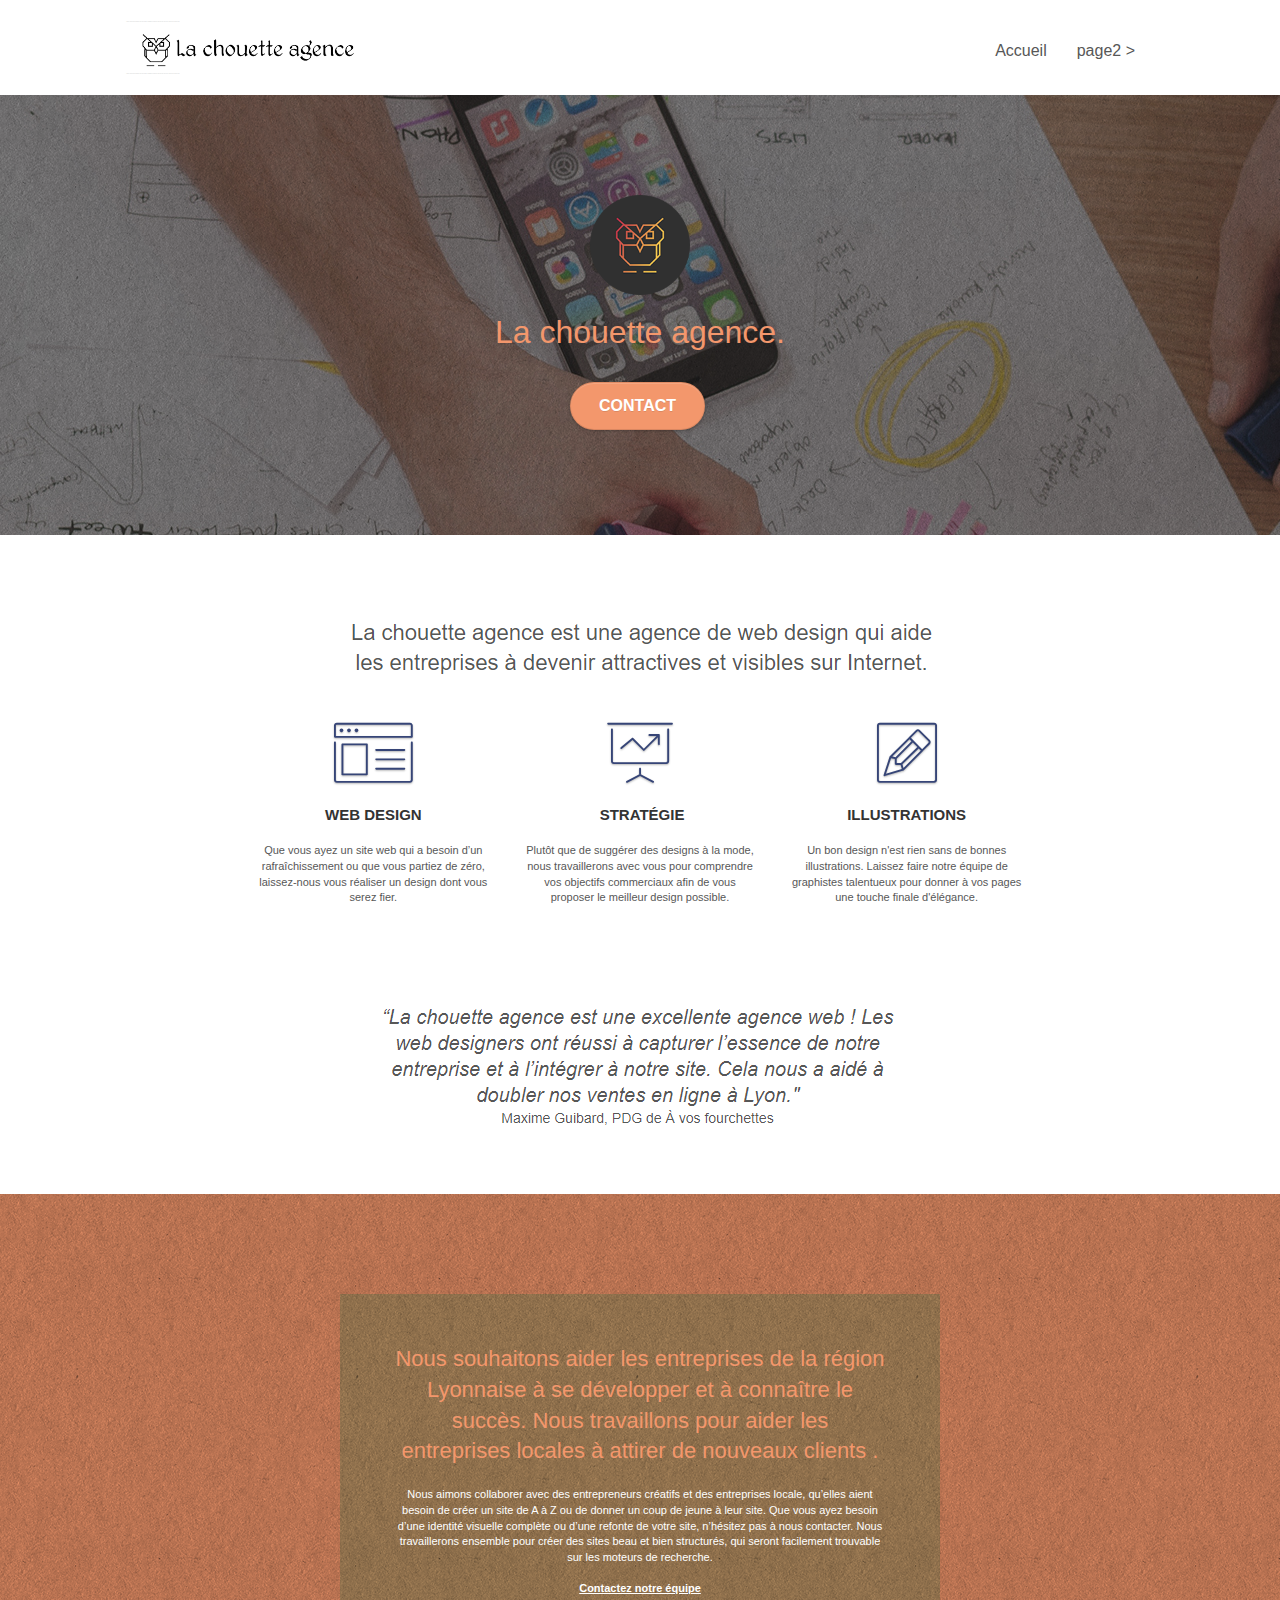
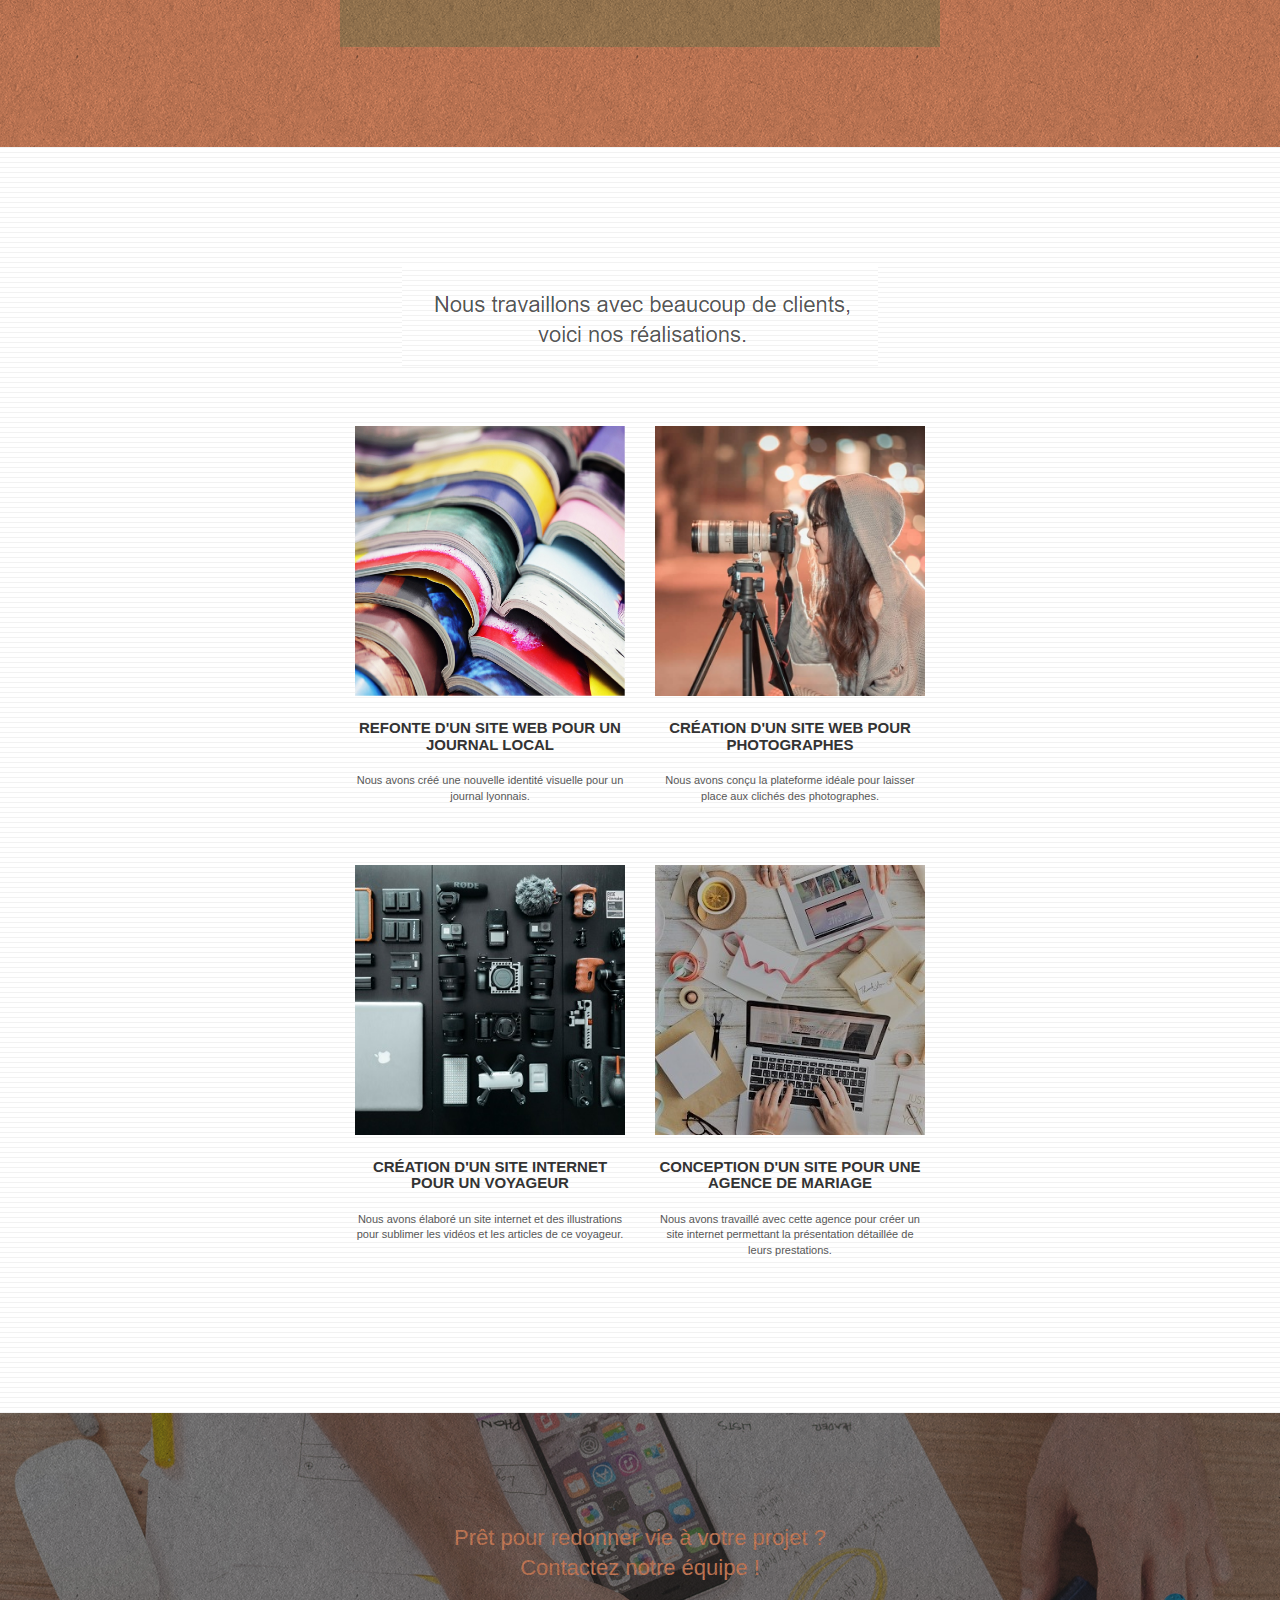
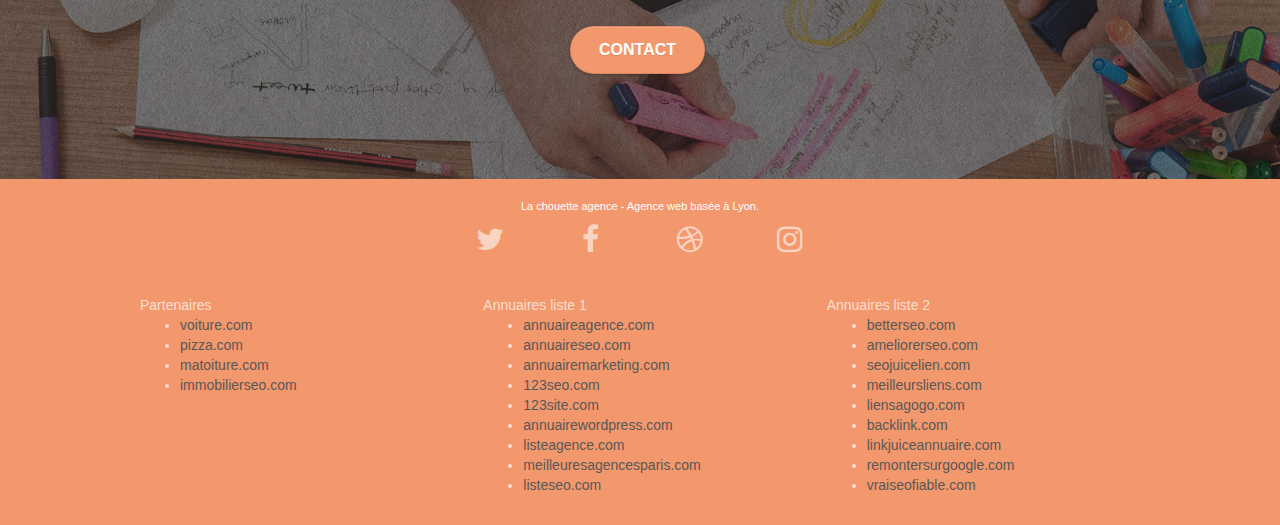
==== commit 2ad78ab1: "New version" ====
--- a/index.html
+++ b/index.html
@@ -170,7 +170,7 @@
 	<div class="container bloc-lg">
 		<div class="row">
 			<div class="col-sm-12 text-center">
-				<img alt="agence web, agence web paris, web design paris, stratégie web" src="img/title2.png" />
+				<h2><img alt="agence web, agence web paris, web design paris, stratégie web" src="img/title2.png" /></h2>
 			</div>
 		</div>
 		<div class="row tight-width-whitespace portfolio-row">
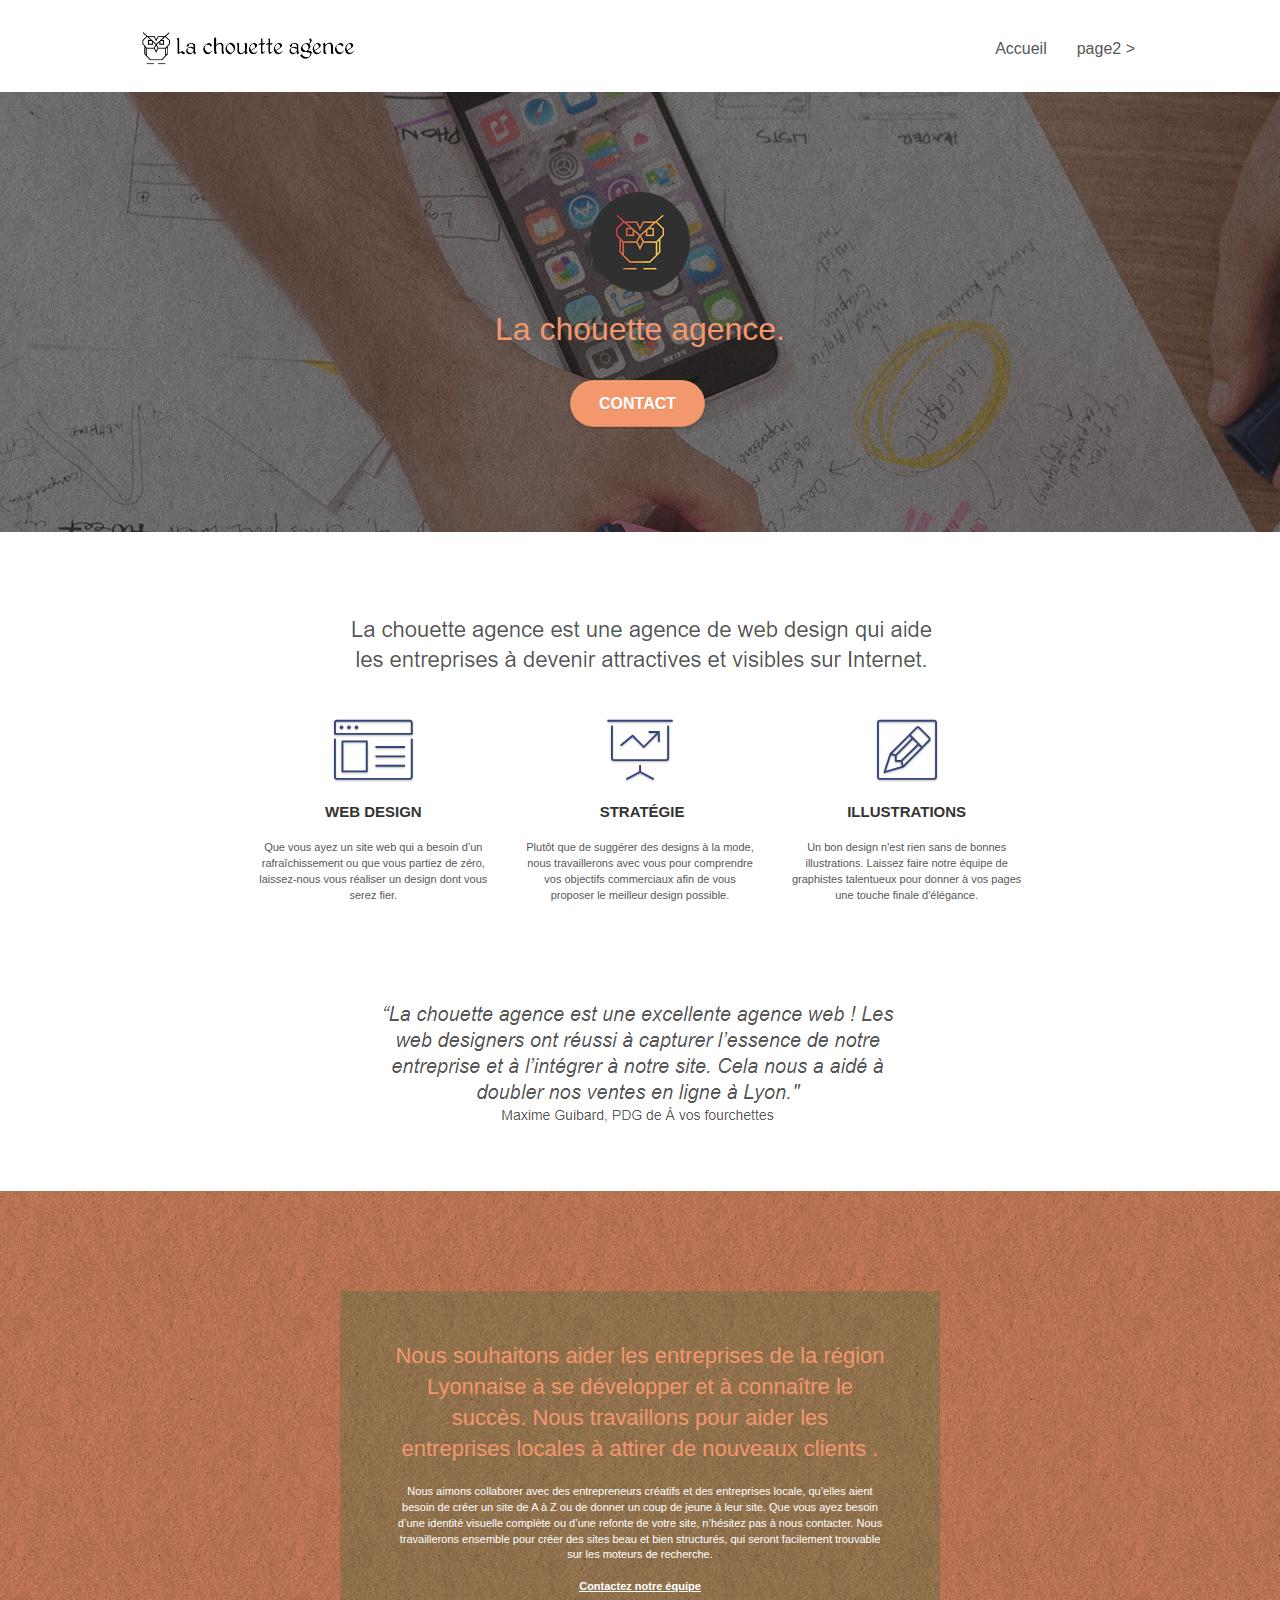
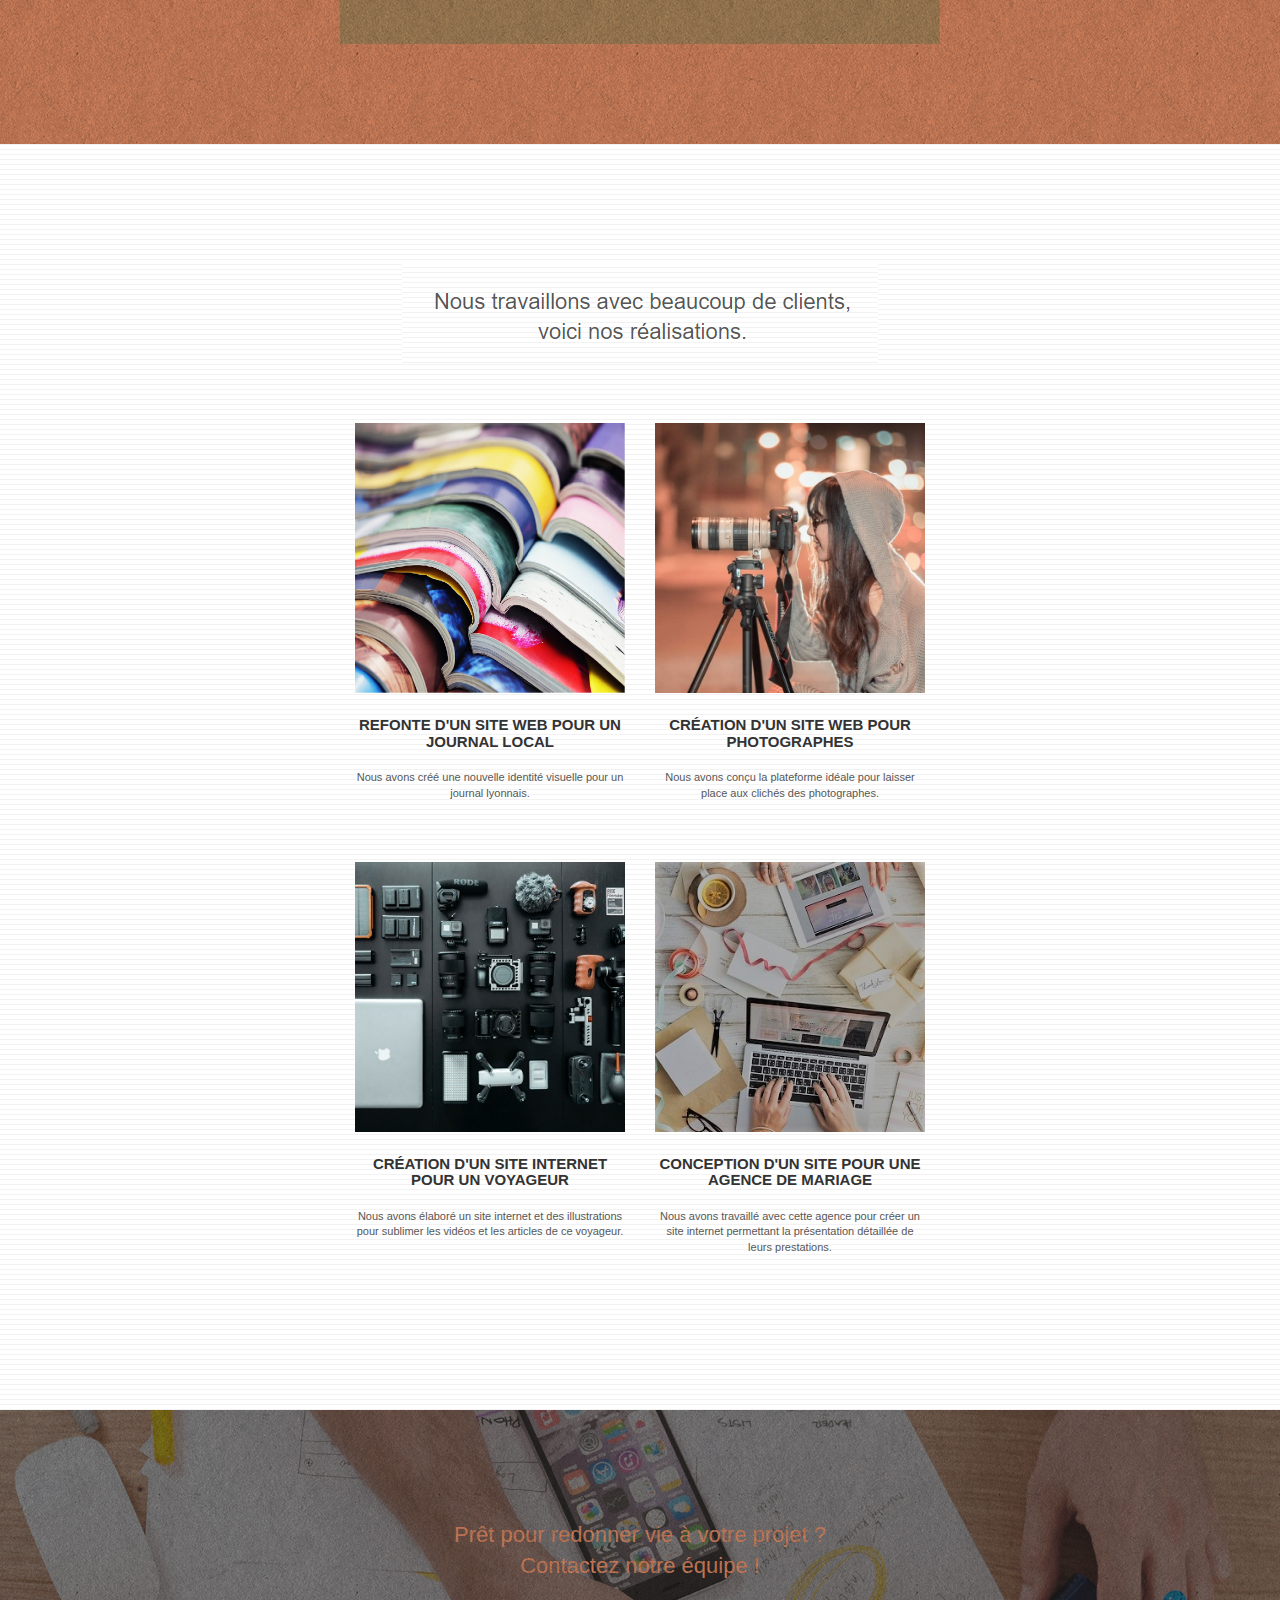
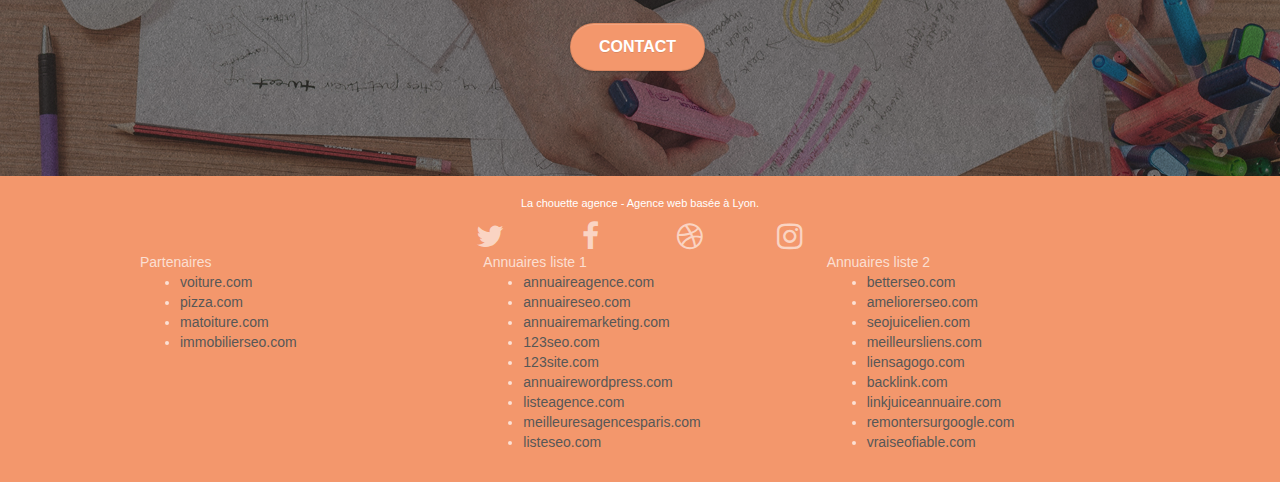
==== commit 4f3994fa: "New version" ====
--- a/index.html
+++ b/index.html
@@ -39,9 +39,9 @@
 
 		<nav class="navbar row">
 			<div class="navbar-header">
-				<div class="keywords" style="color:#cccccc;font-size:1px;">Agence web à paris, stratégie web, web design, illustrations, design de site web, site web, web, internet, site internet, site</div>
+				
 				<a class="navbar-brand" href="index.html"><img src="img/la-chouette-agence.png" alt="paris web design logo agence web meilleure agence" height="40" /></a>
-				<div class="keywords" style="color:#cccccc;font-size:1px;">Agence web à paris, stratégie web, web design, illustrations, design de site web, site web, web, internet, site internet, site</div>
+				
 				<button id="nav-toggle" type="button" class="ui-navbar-toggle navbar-toggle" data-toggle="collapse" data-target=".navbar-1">
 					<span class="sr-only">Toggle navigation</span><span class="icon-bar"></span><span class="icon-bar"></span><span class="icon-bar"></span>
 				</button>
@@ -273,7 +273,7 @@
 							<a class="social" href="index.html"><span class="fa fa-instagram icon-md"></span></a>
 						</div>
 					</div>
-					<div class="keywords" style="color:#F3976C;">Agence web à paris, stratégie web, web design, illustrations, design de site web, site web, web, internet, site internet, site</div>
+					
 				</div>
 				<div class="row">
 					<div class="col-sm-4">
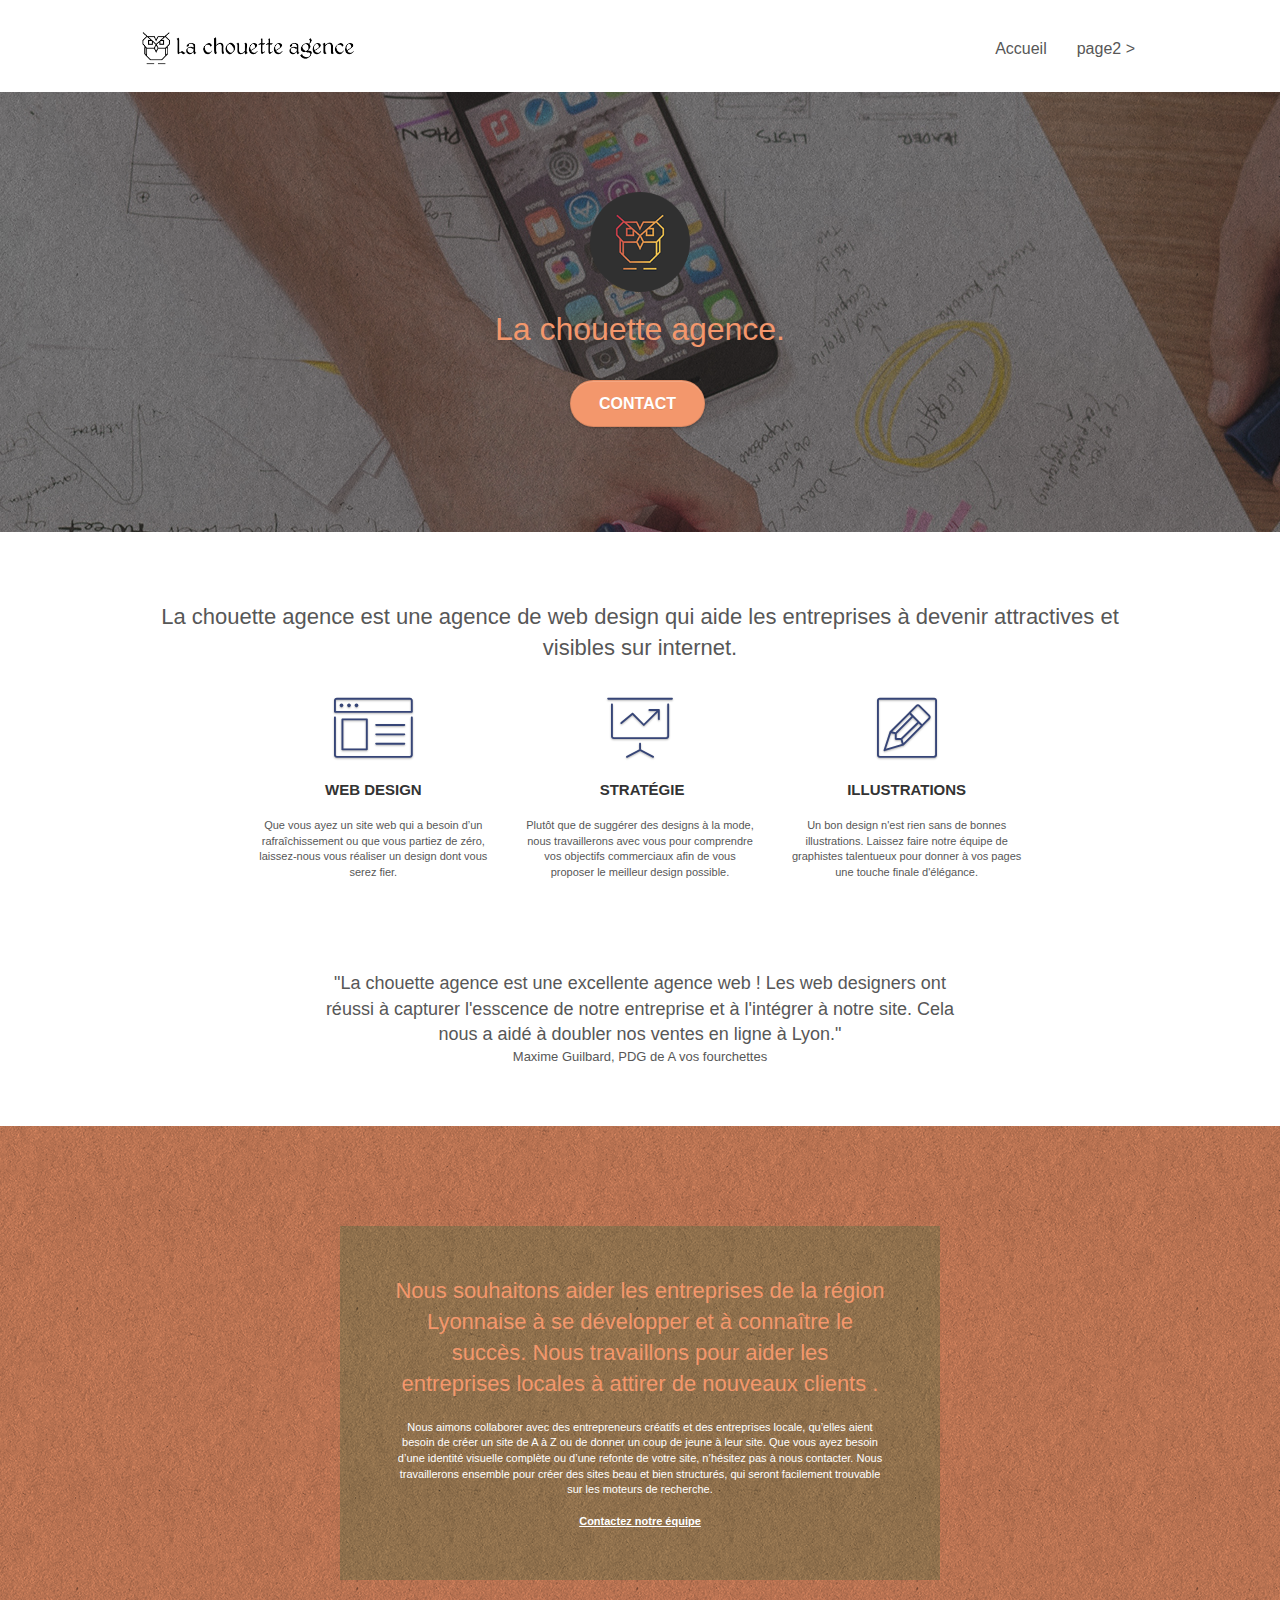
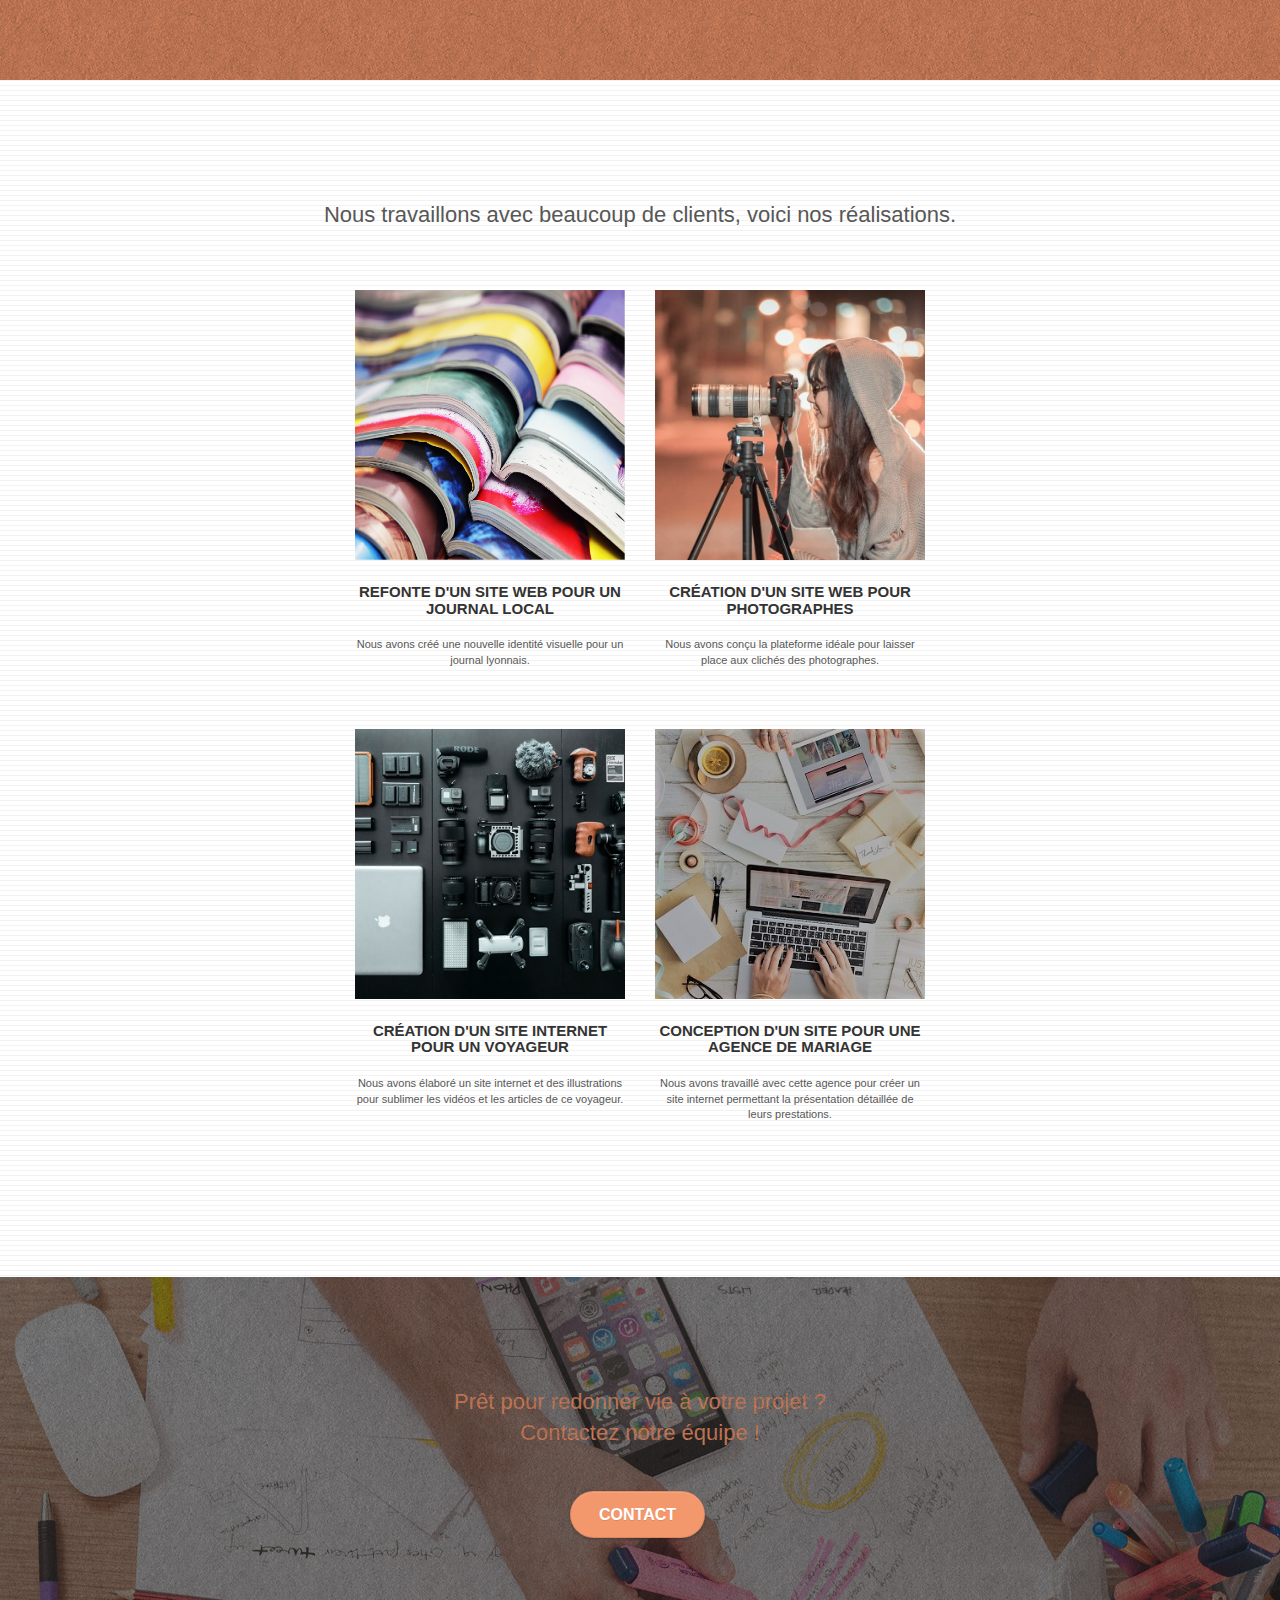
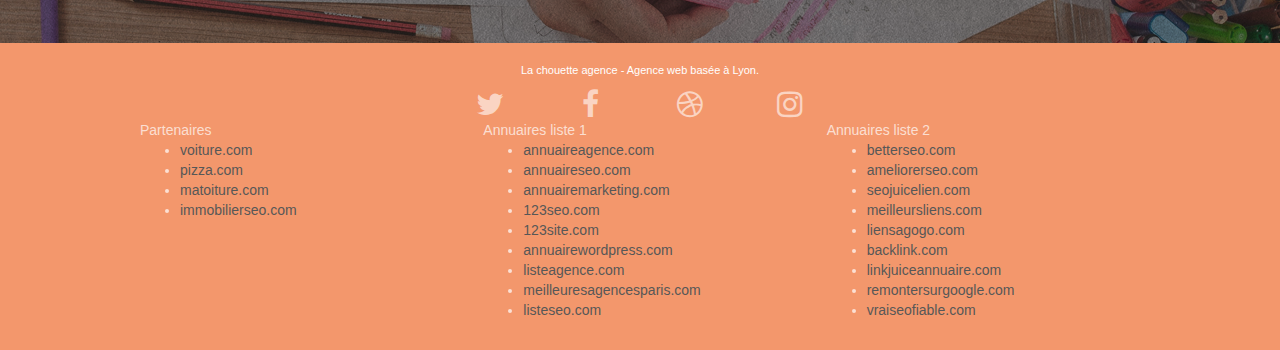
==== commit c1b4614c: "New version" ====
--- a/index.html
+++ b/index.html
@@ -90,7 +90,7 @@
 	<div class="container bloc-md">
 		<div class="row">
 			<div class="col-sm-12 text-center">
-				<h2><img alt="agence web, agence web paris, web design paris, stratégie web" src="img/title.png" /></h2>
+				<h2>La chouette agence est une agence de web design qui aide les entreprises à devenir attractives et visibles sur internet.</h2>
 			</div>
 		</div>
 		<div class="row voffset-lg med-width-whitespace">
@@ -136,7 +136,10 @@
 		</div>
 		<div class="row voffset-lg voffset">
 			<div class="col-xs-12 col-md-8 col-md-offset-2 text-center">
-				<img alt="agence web, agence web paris, web design paris, stratégie web" src="img/citation.png" />
+				<p class="i1">"La chouette agence est une excellente agence web ! Les web designers ont réussi à capturer l'esscence de notre entreprise et à l'intégrer à notre site. Cela nous a aidé à doubler nos ventes en ligne à Lyon."</p>
+				
+				<p class="i2">Maxime Guilbard, PDG de A vos fourchettes</p>
+				
 
 			</div>
 		</div>
@@ -170,7 +173,7 @@
 	<div class="container bloc-lg">
 		<div class="row">
 			<div class="col-sm-12 text-center">
-				<h2><img alt="agence web, agence web paris, web design paris, stratégie web" src="img/title2.png" /></h2>
+				<h2>Nous travaillons avec beaucoup de clients, voici nos réalisations.</h2>
 			</div>
 		</div>
 		<div class="row tight-width-whitespace portfolio-row">
--- a/style.css
+++ b/style.css
@@ -5,6 +5,14 @@
     overflow-x: hidden;
     -webkit-font-smoothing: antialiased;
     -moz-osx-font-smoothing: grayscale;
+}
+.i1 {
+    font-size: 18px;
+    margin-bottom: 0;
+}
+.i2 {
+    font-size: 13px;
+    margin-top: 0;
 }
 
 a,
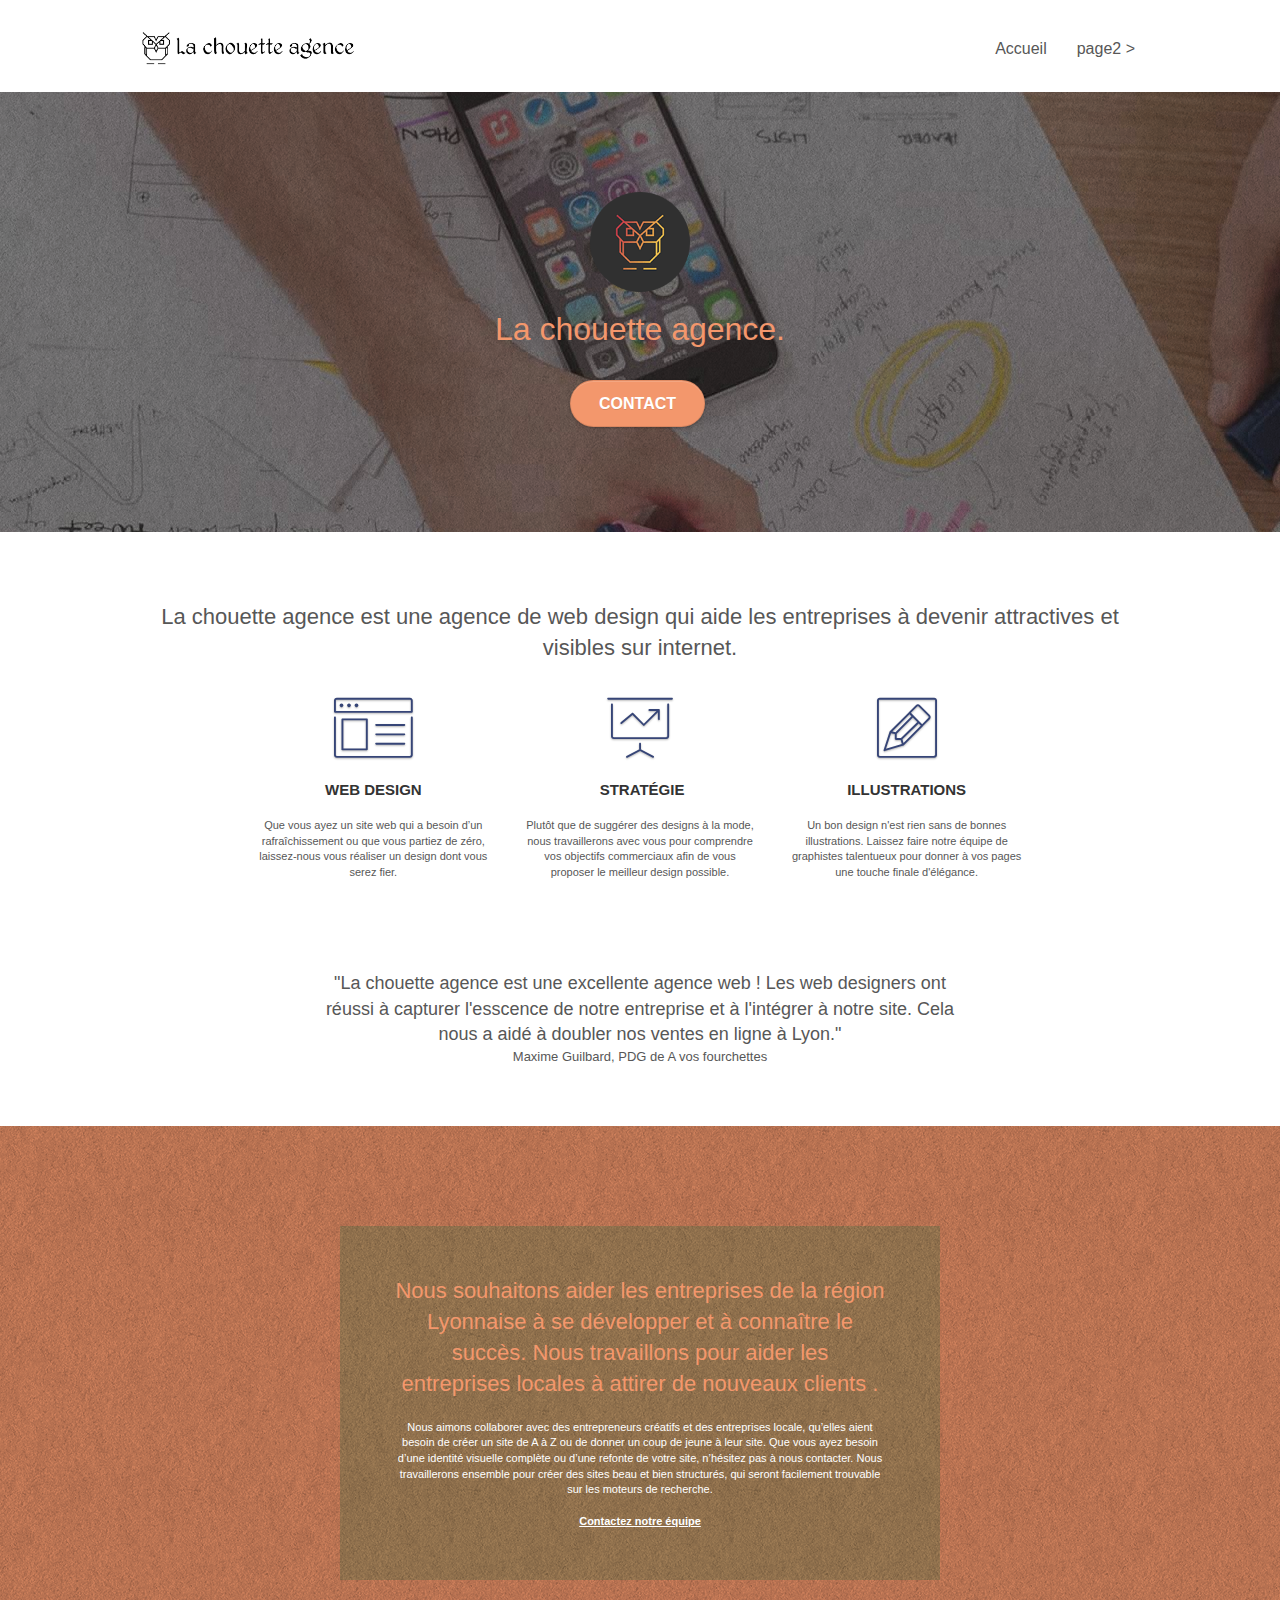
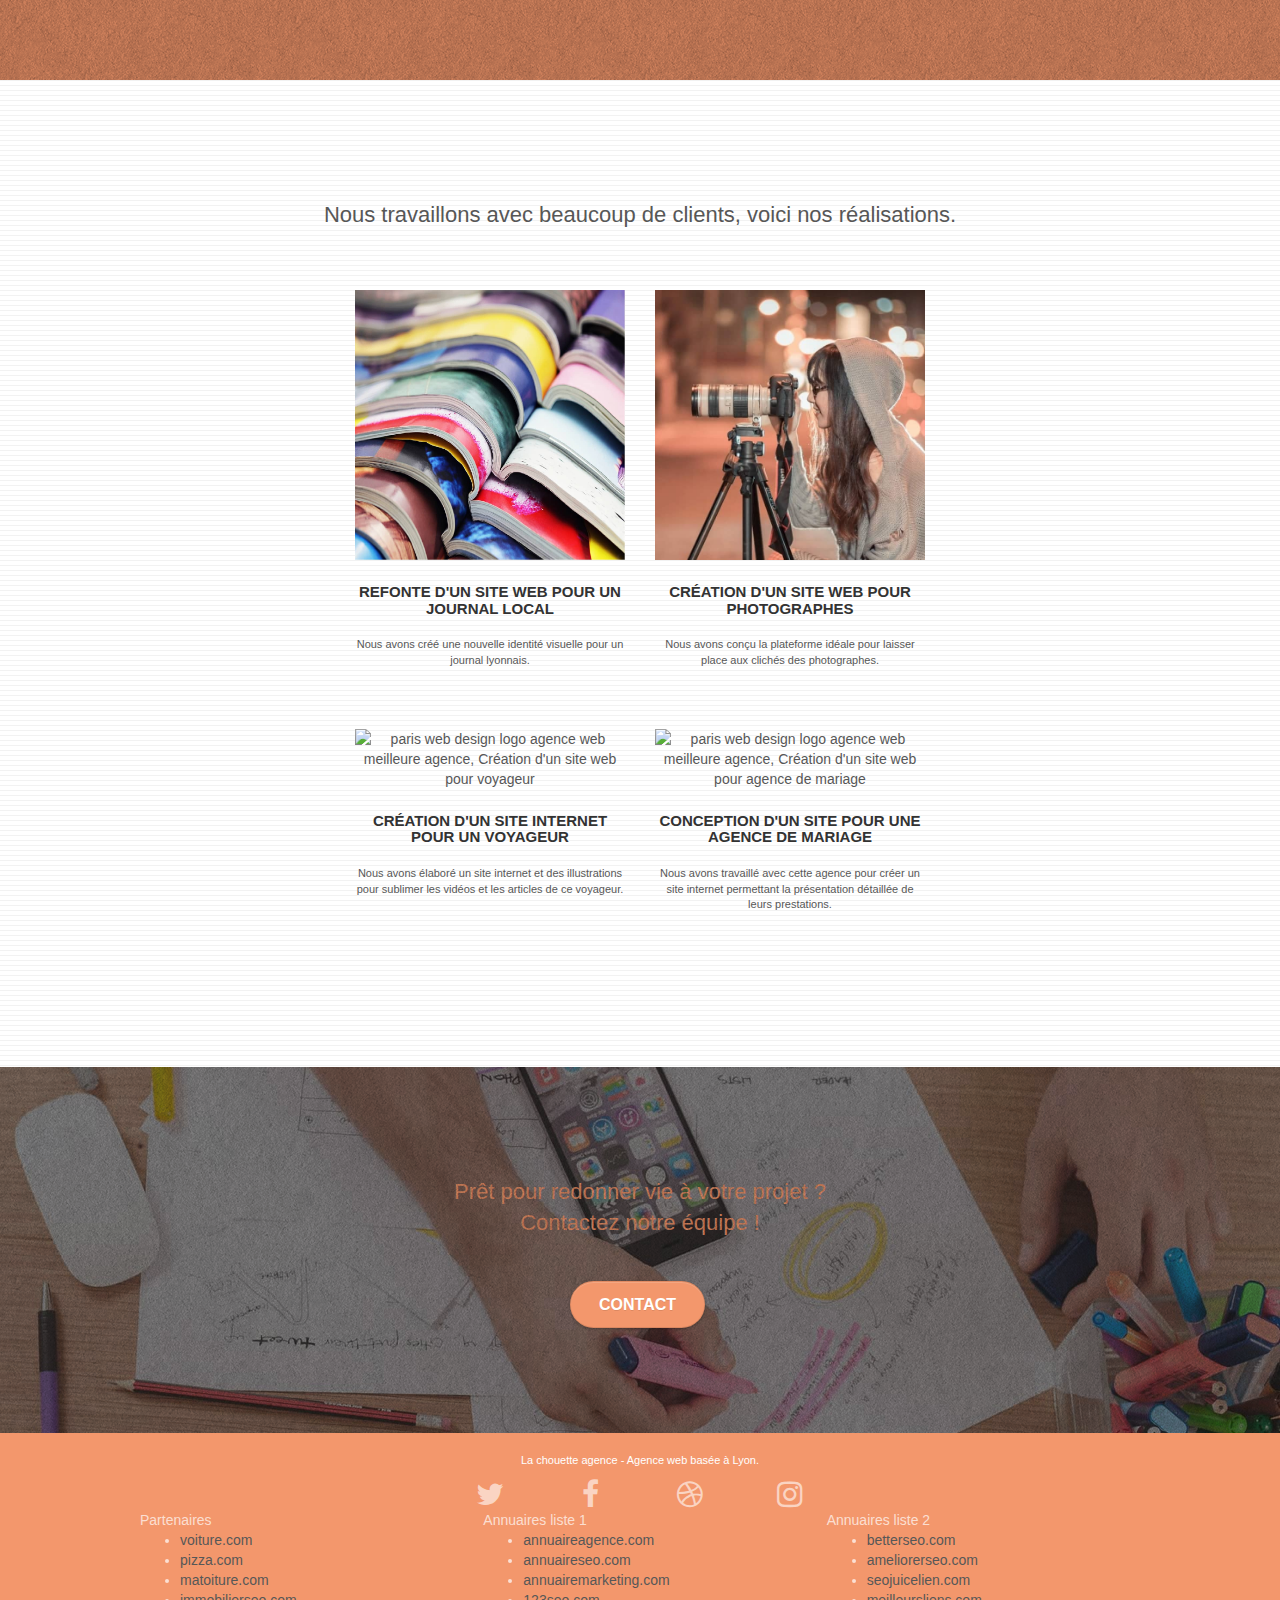
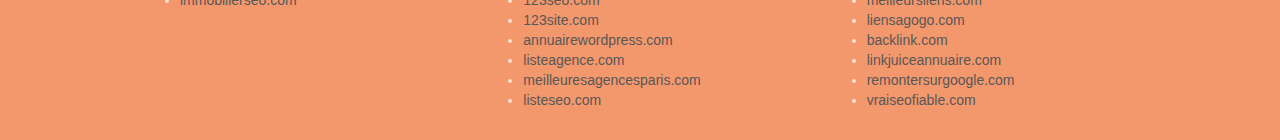
==== commit c59612c5: "New version" ====
--- a/index.html
+++ b/index.html
@@ -203,7 +203,7 @@
 		<div class="row tight-width-whitespace portfolio-row">
 			<article>
 			<div class="col-sm-6">
-				<a href="#" data-lightbox="img/3.bmp" data-gallery-id="gallery-1" data-caption="Création d'un site internet pour un voyageur" data-frame="snapshot-lb"><img src="img/3.bmp" class="img-responsive portfolio-thumb" alt="paris web design logo agence web meilleure agence, Création d'un site web pour voyageur"/></a>
+				<a href="#" data-lightbox="img/3.png" data-gallery-id="gallery-1" data-caption="Création d'un site internet pour un voyageur" data-frame="snapshot-lb"><img src="img/3.bmp" class="img-responsive portfolio-thumb" alt="paris web design logo agence web meilleure agence, Création d'un site web pour voyageur"/></a>
 				<h3 class="mg-md text-center">
 					Création d'un site internet pour un voyageur
 				</h3>
@@ -214,7 +214,7 @@
 			</article>
 			<article>
 			<div class="col-sm-6">
-				<a href="#" data-lightbox="img/4.bmp" data-gallery-id="gallery-1" data-caption="Conception d'un site pour une agence de mariage" data-frame="snapshot-lb"><img src="img/4.bmp" class="img-responsive portfolio-thumb" alt="paris web design logo agence web meilleure agence, Création d'un site web pour agence de mariage" /></a>
+				<a href="#" data-lightbox="img/4.png" data-gallery-id="gallery-1" data-caption="Conception d'un site pour une agence de mariage" data-frame="snapshot-lb"><img src="img/4.bmp" class="img-responsive portfolio-thumb" alt="paris web design logo agence web meilleure agence, Création d'un site web pour agence de mariage" /></a>
 				<h3 class="mg-md text-center">
 					Conception d'un site pour une agence de mariage
 				</h3>
--- a/style.css
+++ b/style.css
@@ -830,7 +830,7 @@
 }
 
 .bg-presentation {
-    background-image: url("img/image-de-presentation.bmp");
+    background-image: url("img/image-de-presentation.jpg");
 }
 
 @media (max-width: 1024px) {
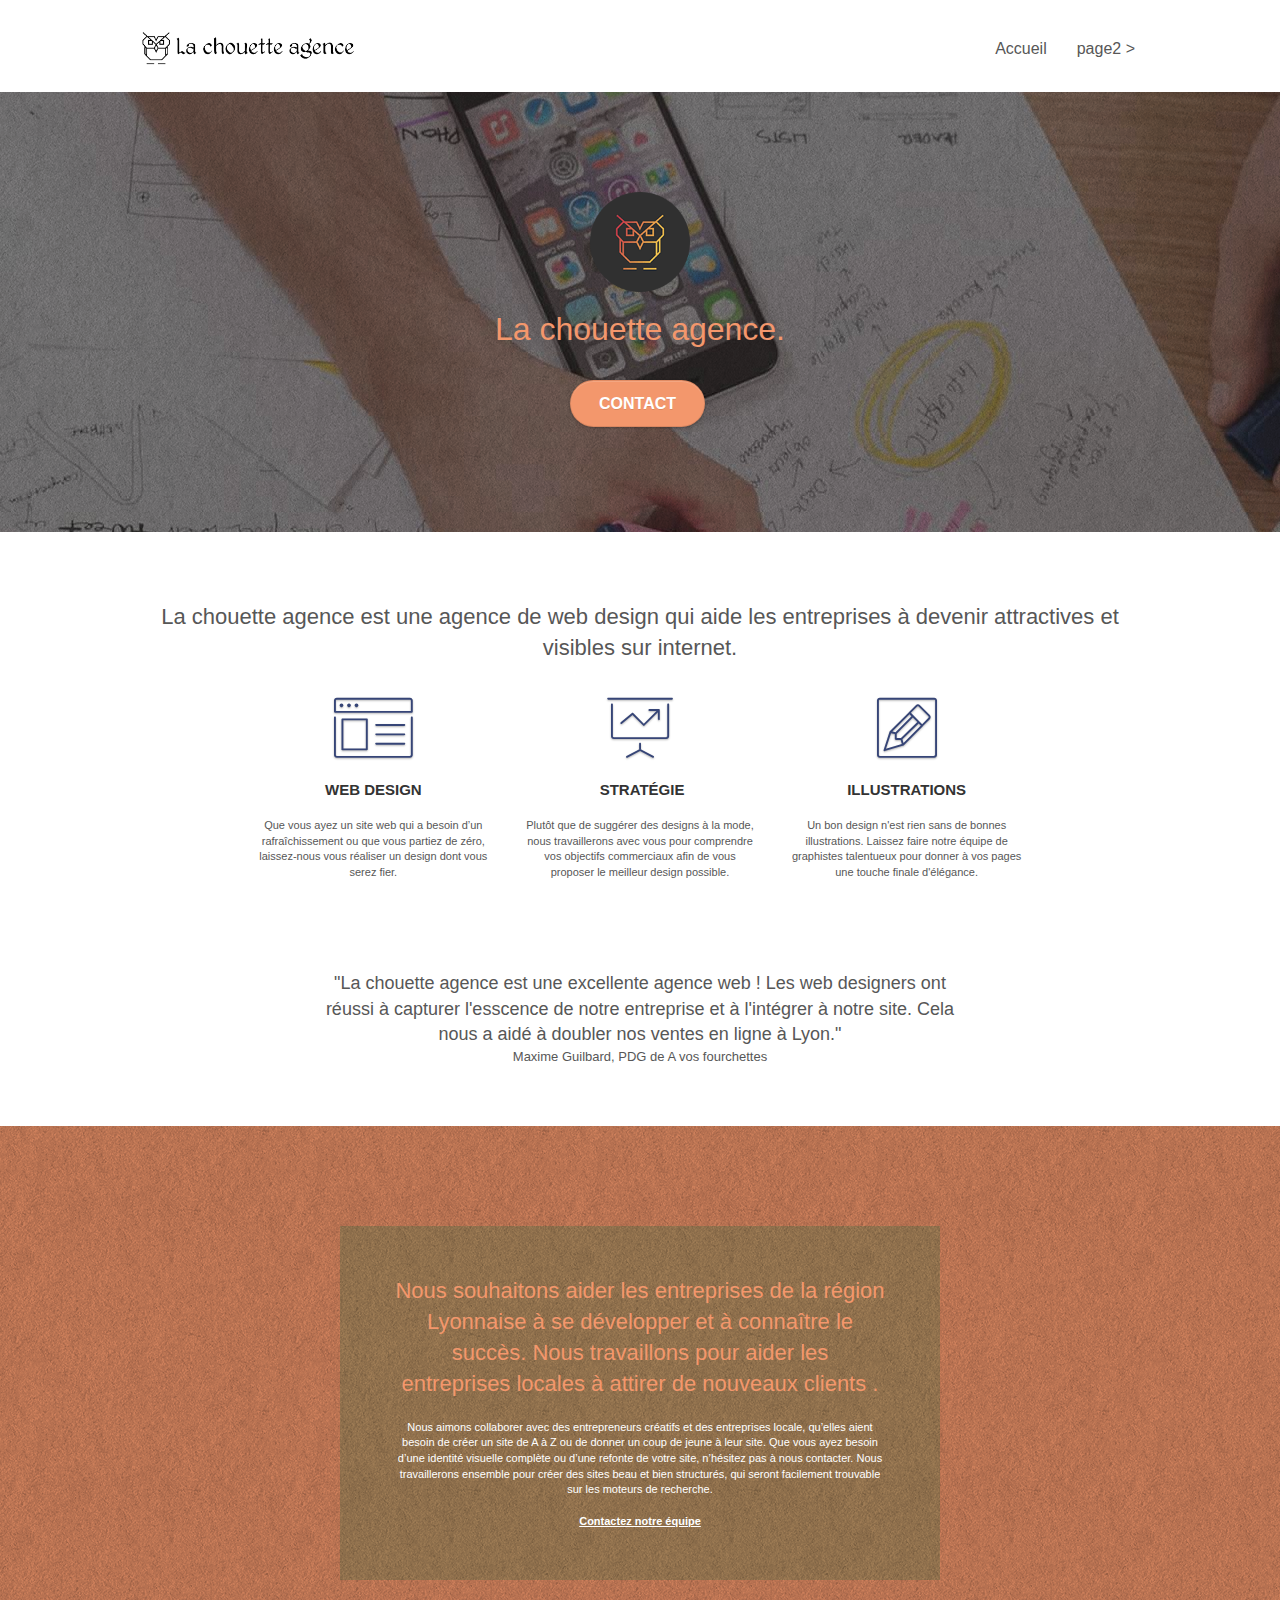
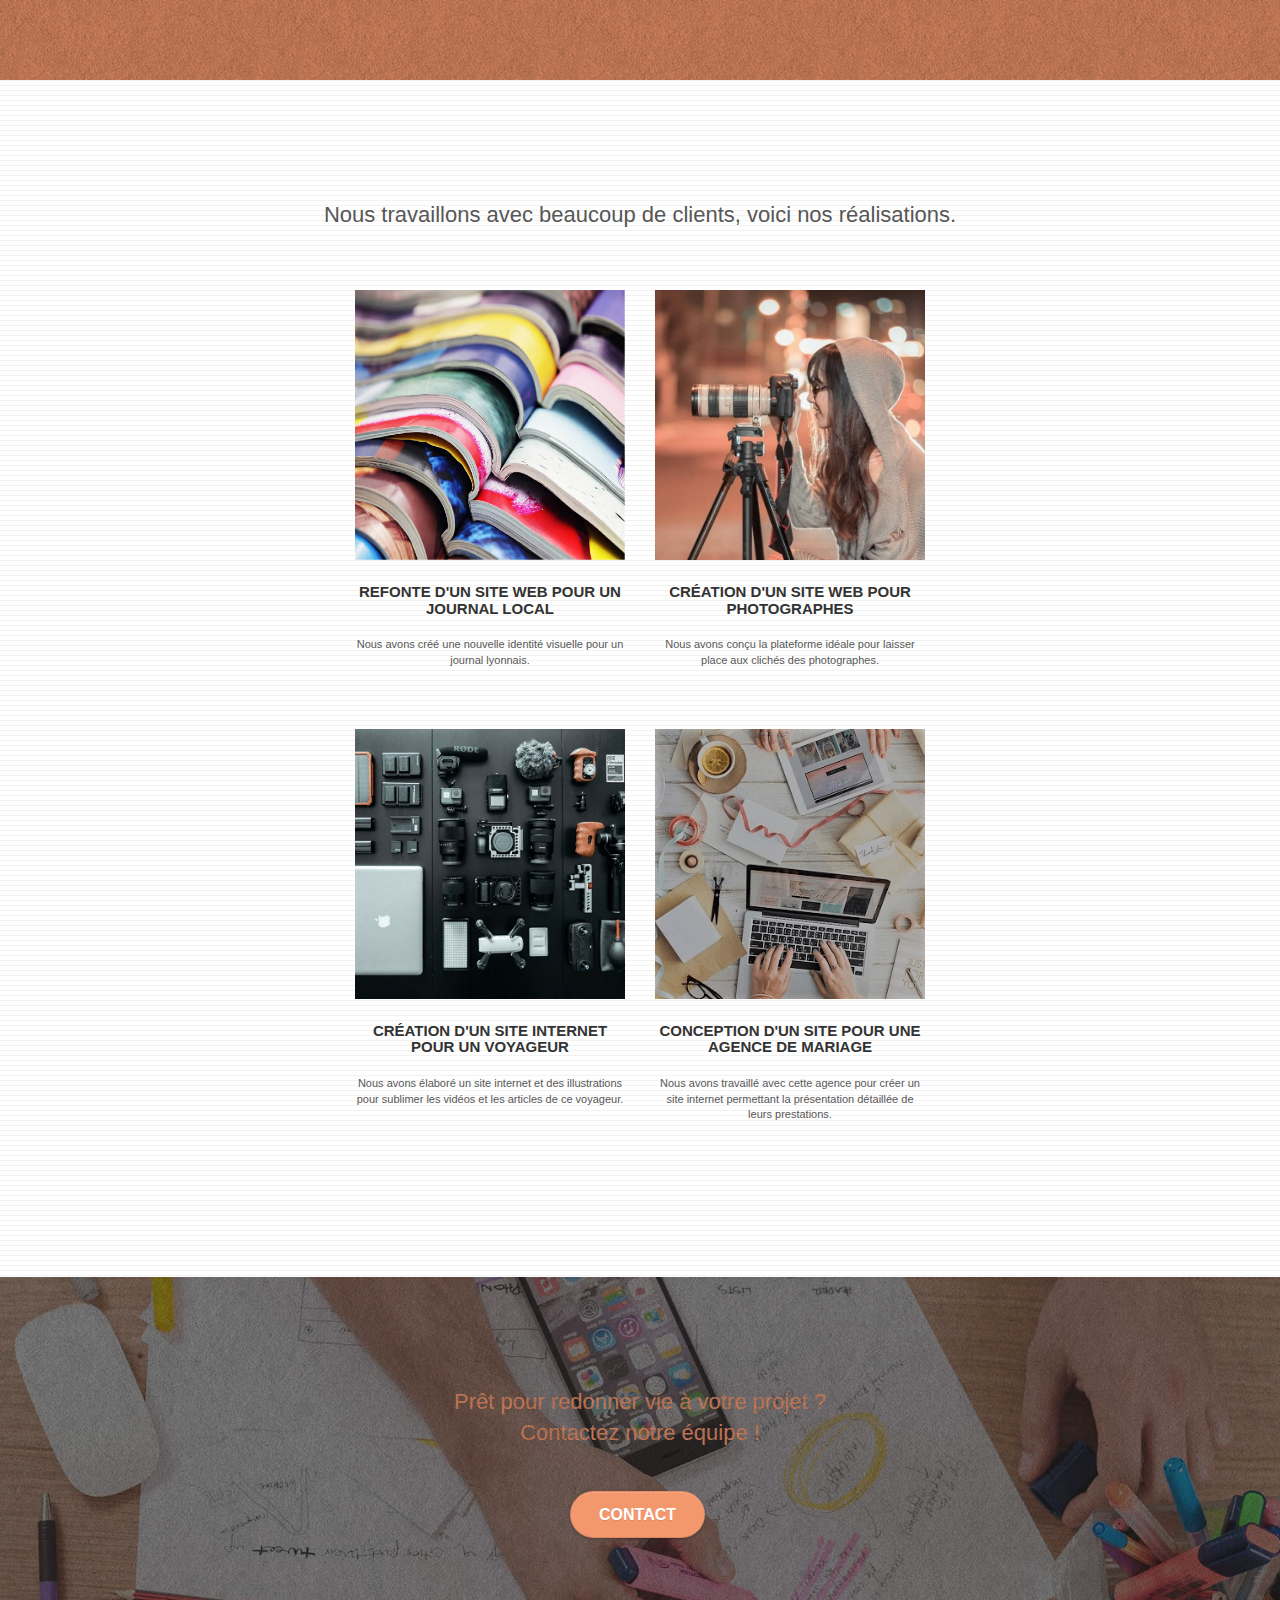
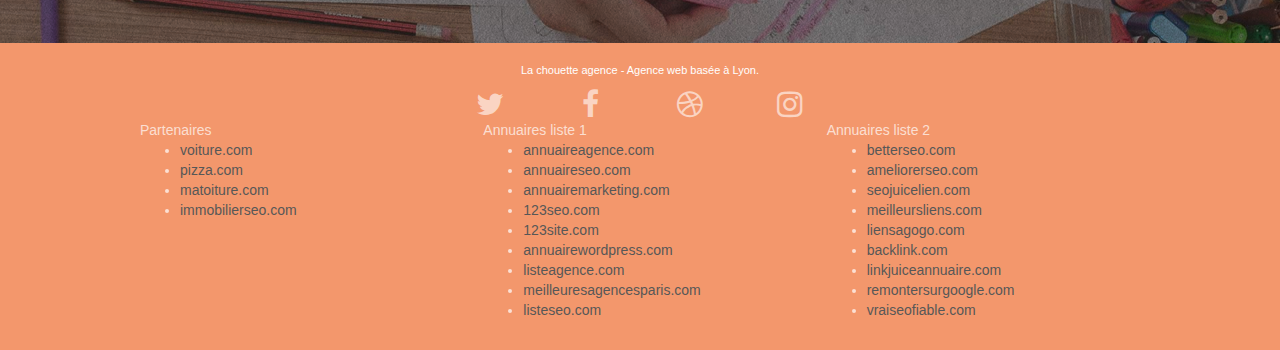
==== commit 6ceacbe0: "New version" ====
--- a/index.html
+++ b/index.html
@@ -203,7 +203,7 @@
 		<div class="row tight-width-whitespace portfolio-row">
 			<article>
 			<div class="col-sm-6">
-				<a href="#" data-lightbox="img/3.png" data-gallery-id="gallery-1" data-caption="Création d'un site internet pour un voyageur" data-frame="snapshot-lb"><img src="img/3.bmp" class="img-responsive portfolio-thumb" alt="paris web design logo agence web meilleure agence, Création d'un site web pour voyageur"/></a>
+				<a href="#" data-lightbox="img/3.png" data-gallery-id="gallery-1" data-caption="Création d'un site internet pour un voyageur" data-frame="snapshot-lb"><img src="img/3.png" class="img-responsive portfolio-thumb" alt="paris web design logo agence web meilleure agence, Création d'un site web pour voyageur"/></a>
 				<h3 class="mg-md text-center">
 					Création d'un site internet pour un voyageur
 				</h3>
@@ -214,7 +214,7 @@
 			</article>
 			<article>
 			<div class="col-sm-6">
-				<a href="#" data-lightbox="img/4.png" data-gallery-id="gallery-1" data-caption="Conception d'un site pour une agence de mariage" data-frame="snapshot-lb"><img src="img/4.bmp" class="img-responsive portfolio-thumb" alt="paris web design logo agence web meilleure agence, Création d'un site web pour agence de mariage" /></a>
+				<a href="#" data-lightbox="img/4.png" data-gallery-id="gallery-1" data-caption="Conception d'un site pour une agence de mariage" data-frame="snapshot-lb"><img src="img/4.png" class="img-responsive portfolio-thumb" alt="paris web design logo agence web meilleure agence, Création d'un site web pour agence de mariage" /></a>
 				<h3 class="mg-md text-center">
 					Conception d'un site pour une agence de mariage
 				</h3>
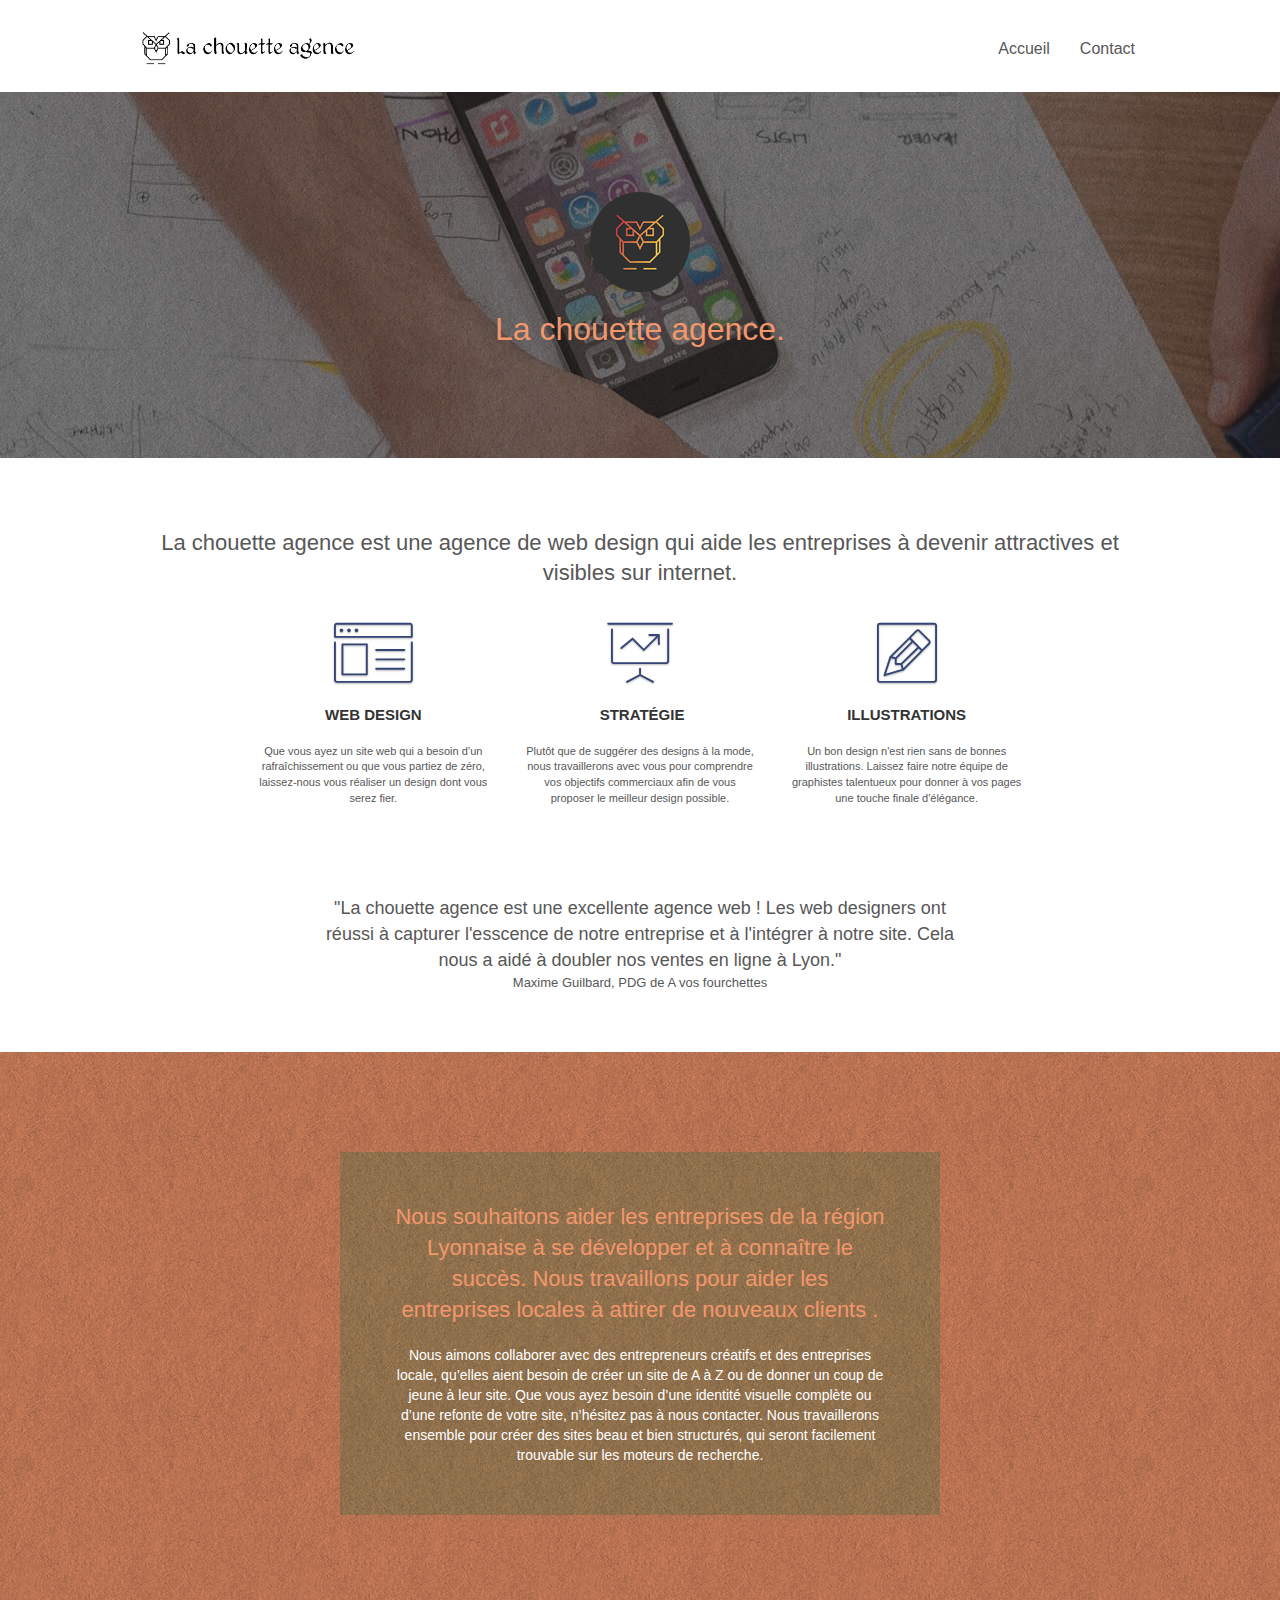
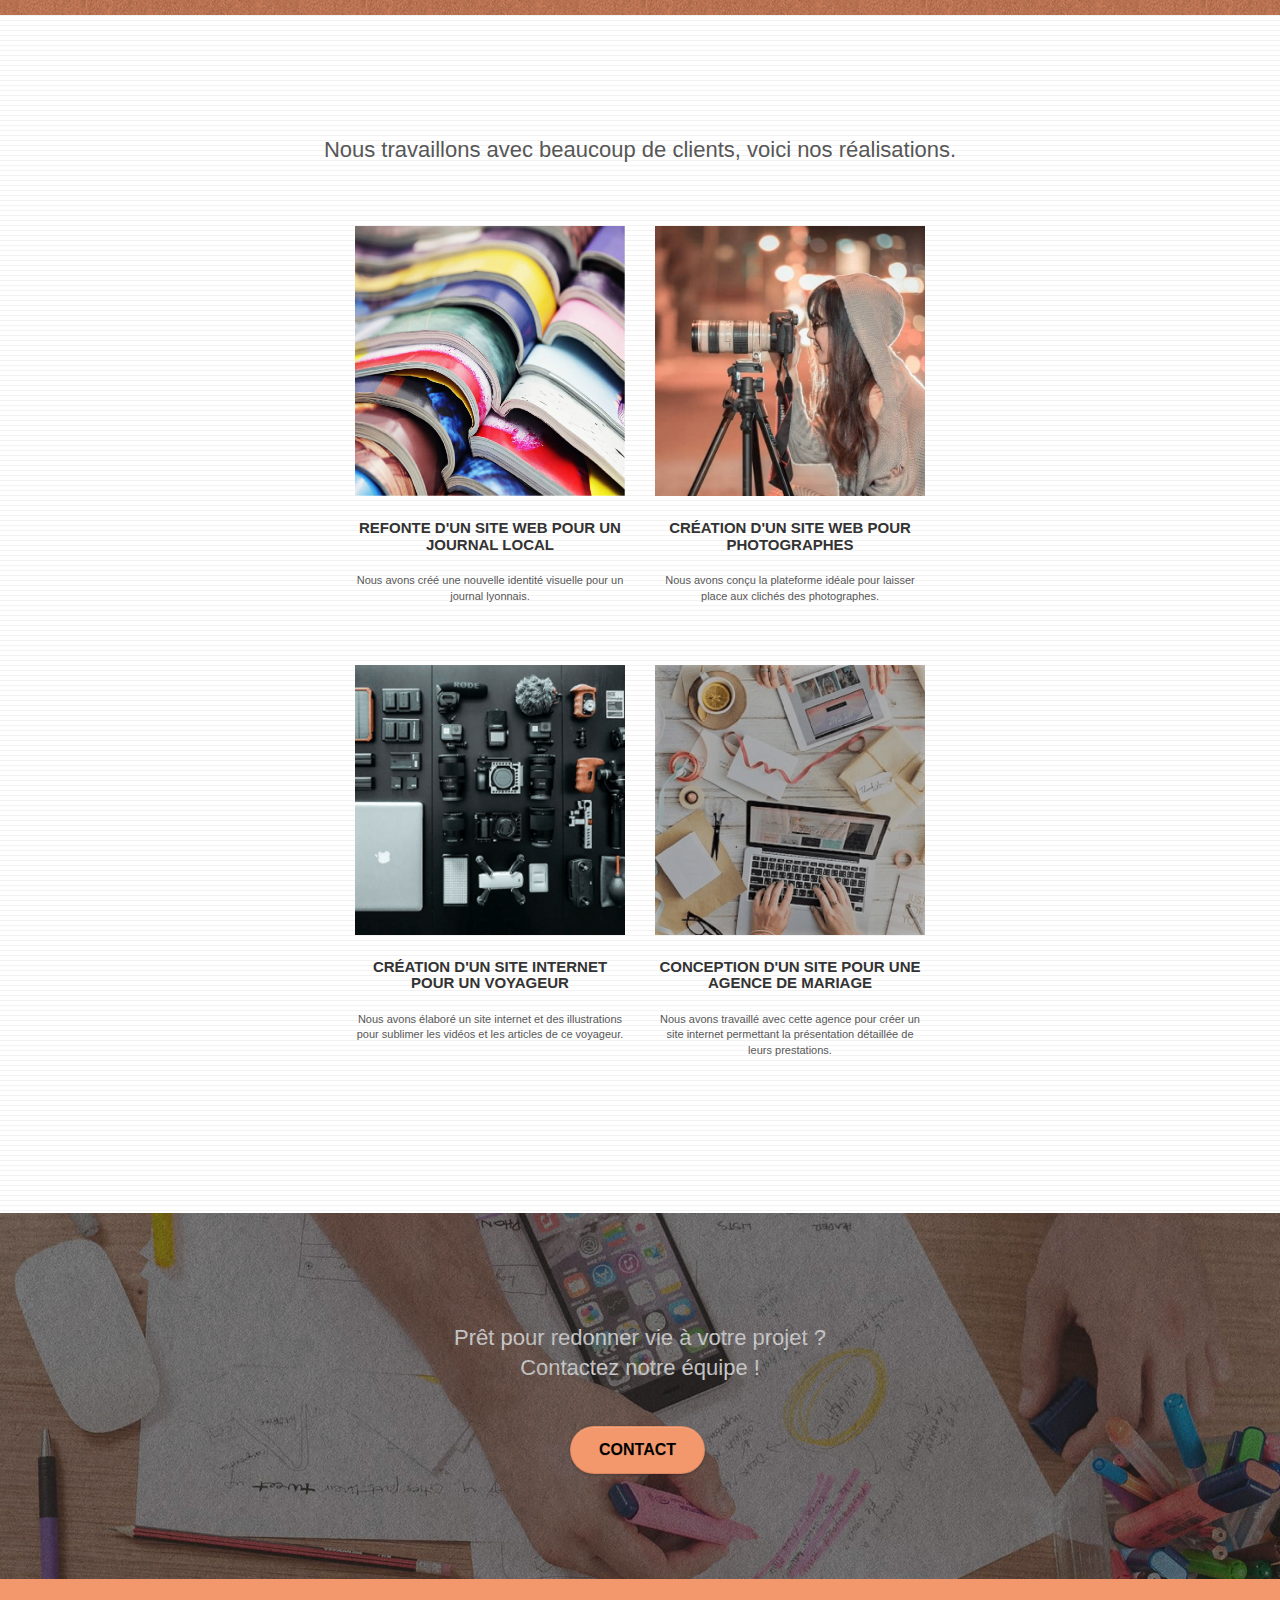
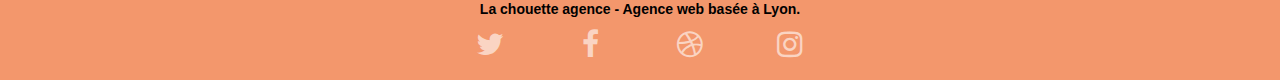
==== commit bebbedf4: "New version" ====
--- a/index.html
+++ b/index.html
@@ -7,17 +7,17 @@
     <meta name="viewport" content="width=device-width, initial-scale=1.0, viewport-fit=cover">
     <link rel="shortcut icon" type="image/png" href="favicon.jpg">
     
-	<link rel="stylesheet" type="text/css" href="./css/bootstrap.css">
-	<link rel="stylesheet" type="text/css" href="style.css">
-	<link rel="stylesheet" type="text/css" href="./css/font-awesome.css">
-	<link rel="stylesheet" type="text/css" href="./css/et-line.css">
+	<link rel="stylesheet" type="text/css" href="./css/bootstrap.min.css">
+	<link rel="stylesheet" type="text/css" href="style.min.css">
+	<link rel="stylesheet" type="text/css" href="./css/font-awesome.min.css">
+	<link rel="stylesheet" type="text/css" href="./css/et-line.min.css">
 	
     
-	<script src="./js/jquery-2.1.0.js" defer></script>
-	<script src="./js/bootstrap.js" defer></script>
-	<script src="./js/blocs.js" defer></script>
-	<script src="./js/jquery.touchSwipe.js" defer></script>
-	<script src="./js/gmaps.js" defer></script>
+	<script src="./js/jquery-2.1.0.min.js" defer></script>
+	<script src="./js/bootstrap.min.js" defer></script>
+	<script src="./js/blocs.min.js" defer></script>
+	<script src="./js/jquery.touchSwipe.min.js" defer></script>
+	<script src="./js/gmaps.min.js" defer></script>
 
     <title>Agence web basée à Lyon - La chouette agence</title>
 
@@ -40,7 +40,7 @@
 		<nav class="navbar row">
 			<div class="navbar-header">
 				
-				<a class="navbar-brand" href="index.html"><img src="img/la-chouette-agence.png" alt="paris web design logo agence web meilleure agence" height="40" /></a>
+				<div class="navbar-brand"><img src="img/la-chouette-agence.png" alt="Logo de l'agence design la chouette agence" height="40" /></div>
 				
 				<button id="nav-toggle" type="button" class="ui-navbar-toggle navbar-toggle" data-toggle="collapse" data-target=".navbar-1">
 					<span class="sr-only">Toggle navigation</span><span class="icon-bar"></span><span class="icon-bar"></span><span class="icon-bar"></span>
@@ -54,7 +54,7 @@
 					<li>
 					</li>
 					<li>
-						<a href="page2.html">page2 &gt;</a>
+						<a href="contact.html">Contact</a>
 					</li>
 				</ul>
 			</div>
@@ -70,13 +70,11 @@
 	<div class="container bloc-lg">
 		<div class="row tight-width-whitespace">
 			<div class="col-sm-12">
-				<img src="img/logo.png" class="center-block image-resize-mode" width="100" alt="La chouette agence, agence web paris, création logo paris" />
+				<img src="img/logo.png" class="center-block image-resize-mode" width="100" alt="Logo de l'agence design la chouette agence" />
 				<h1 class="text-center hero-bloc-text tc-white ">
 					La chouette agence.
 				</h1>
-				<div class="text-center">
-					<a href="page2.html" class="btn btn-lg btn-clean btn-rd cta-hero btn-atomic-tangerine" id="cta-hero">Contact</a>
-				</div>
+				
 			</div>
 		</div>
 	</div>
@@ -154,11 +152,11 @@
 	<div class="container bloc-lg">
 		<div class="row tight-width-whitespace black-background">
 			<div class="col-sm-12">
-				<h2 class="mg-md text-center tc-white">
+				<h2 class="mg-md text-center  tc-white">
 					Nous souhaitons aider les entreprises de la région Lyonnaise à se développer et à connaître le succès. Nous travaillons pour aider les entreprises locales à attirer de nouveaux clients .<br>
 				</h2>
-				<p class="text-center white">
-					Nous aimons collaborer avec des entrepreneurs créatifs et des entreprises locale, qu’elles aient besoin de créer un site de A à Z ou de donner un coup de jeune à leur site. Que vous ayez besoin d’une identité visuelle complète ou d’une refonte de votre site, n’hésitez pas à nous contacter. Nous travaillerons ensemble pour créer des sites beau et bien structurés, qui seront facilement trouvable sur les moteurs de recherche. <br><br><a class="ltc-white bold-link" href="page2.html">Contactez notre équipe</a><br>
+				<p class="text-center footSize white">
+					Nous aimons collaborer avec des entrepreneurs créatifs et des entreprises locale, qu’elles aient besoin de créer un site de A à Z ou de donner un coup de jeune à leur site. Que vous ayez besoin d’une identité visuelle complète ou d’une refonte de votre site, n’hésitez pas à nous contacter. Nous travaillerons ensemble pour créer des sites beau et bien structurés, qui seront facilement trouvable sur les moteurs de recherche.
 				</p>
 			</div>
 		</div>
@@ -179,7 +177,7 @@
 		<div class="row tight-width-whitespace portfolio-row">
 			<article>
 			<div class="col-sm-6">
-				<a href="#" data-lightbox="img/1.jpg" data-gallery-id="gallery-1" data-caption="Refonte d'un site web pour un journal local" data-frame="snapshot-lb"><img src="img/1.jpg" alt="paris web design logo agence web meilleure agence et refonte site web journal" class="img-responsive portfolio-thumb" /></a>
+				<a href="#" data-lightbox="img/1.jpg" data-gallery-id="gallery-1" data-caption="Refonte d'un site web pour un journal local" data-frame="snapshot-lb"><img src="img/1.jpg" alt="Photo de plusieurs journaux" class="img-responsive portfolio-thumb" /></a>
 				<h3 class="mg-md text-center">
 					Refonte d'un site web pour un journal local
 				</h3>
@@ -190,7 +188,7 @@
 			</article>
 			<article>
 			<div class="col-sm-6">
-				<a href="#" data-lightbox="img/2.jpg" data-gallery-id="gallery-1" data-caption="Création d'un site web pour photographes" data-frame="snapshot-lb"><img src="img/2.jpg" class="img-responsive portfolio-thumb" alt="paris web design logo agence web meilleure agence, Création d'un site web pour photographes" /></a>
+				<a href="#" data-lightbox="img/2.jpg" data-gallery-id="gallery-1" data-caption="Création d'un site web pour photographes" data-frame="snapshot-lb"><img src="img/2.jpg" class="img-responsive portfolio-thumb" alt="Photo d'une photographe" /></a>
 				<h3 class="mg-md text-center">
 					Création d'un site web pour photographes
 				</h3>
@@ -203,7 +201,7 @@
 		<div class="row tight-width-whitespace portfolio-row">
 			<article>
 			<div class="col-sm-6">
-				<a href="#" data-lightbox="img/3.png" data-gallery-id="gallery-1" data-caption="Création d'un site internet pour un voyageur" data-frame="snapshot-lb"><img src="img/3.png" class="img-responsive portfolio-thumb" alt="paris web design logo agence web meilleure agence, Création d'un site web pour voyageur"/></a>
+				<a href="#" data-lightbox="img/3.png" data-gallery-id="gallery-1" data-caption="Création d'un site internet pour un voyageur" data-frame="snapshot-lb"><img src="img/3.png" class="img-responsive portfolio-thumb" alt="Photo de plusieurs objets (ordinateur, appareil photo, etc...)"/></a>
 				<h3 class="mg-md text-center">
 					Création d'un site internet pour un voyageur
 				</h3>
@@ -214,7 +212,7 @@
 			</article>
 			<article>
 			<div class="col-sm-6">
-				<a href="#" data-lightbox="img/4.png" data-gallery-id="gallery-1" data-caption="Conception d'un site pour une agence de mariage" data-frame="snapshot-lb"><img src="img/4.png" class="img-responsive portfolio-thumb" alt="paris web design logo agence web meilleure agence, Création d'un site web pour agence de mariage" /></a>
+				<a href="#" data-lightbox="img/4.png" data-gallery-id="gallery-1" data-caption="Conception d'un site pour une agence de mariage" data-frame="snapshot-lb"><img src="img/4.png" class="img-responsive portfolio-thumb" alt="photo d'une personne qui travail sur un ordinateur" /></a>
 				<h3 class="mg-md text-center">
 					Conception d'un site pour une agence de mariage
 				</h3>
@@ -234,11 +232,11 @@
 <div class="bloc bgc-dark-slate-blue bg-banniere d-bloc bloc-bg-texture texture-paper" id="bloc-5-cta">
 	<div class="container bloc-lg">
 		<div class="row">
-			<h2 class="mg-md text-center tc-white">
+			<h2 class="mg-md text-center  white">
 				Prêt pour redonner vie à votre projet ?<br>Contactez notre équipe !
 			</h2>
 			<div class="col-sm-12 text-center">
-				<a href="page2.html" class="btn btn-atomic-tangerine btn-clean btn-rd btn-lg cta-hero">Contact</a>
+				<a href="page2.html" class="btn btn-atomic-tangerine btn-clean btn-rd btn-lg cta-hero seoColor">Contact</a>
 			</div>
 		</div>
 	</div>
@@ -247,12 +245,11 @@
 <!-- bloc-5-cta END -->
 </main>
 <!-- Footer - bloc-8 -->
-<footer>
 <div class="bloc bgc-atomic-tangerine d-bloc" id="bloc-8">
 	<div class="container bloc-sm">
 		<div class="row">
 			<div class="col-sm-12">
-				<p class="text-center white">
+				<p class="text-center white footSize seoColor">
 					La chouette agence - Agence web basée à Lyon.<br>
 				</p>
 				<div class="row row-no-gutters social">
@@ -263,65 +260,24 @@
 					</div>
 					<div class="col-sm-3">
 						<div class="text-center">
-							<a class="social" href="index.html"><span class="fa fa-facebook icon-md"></span></a>
-						</div>
-					</div>
-					<div class="col-sm-3">
-						<div class="text-center">
-							<a class="social" href="index.html"><span class="fa fa-dribbble icon-md"></span></a>
-						</div>
-					</div>
-					<div class="col-sm-3">
-						<div class="text-center">
-							<a class="social" href="index.html"><span class="fa fa-instagram icon-md"></span></a>
-						</div>
-					</div>
-					
-				</div>
-				<div class="row">
-					<div class="col-sm-4">
-						Partenaires
-							<ul>
-								<li><a href="voiture.com">voiture.com</a></li>
-								<li><a href="pizza.com">pizza.com</a></li>
-								<li><a href="matoiture.com">matoiture.com</a></li>
-								<li><a href="immobilierseo.com">immobilierseo.com</a></li>
-							</ul>		
-					</div>
-					<div class="col-sm-4">
-						Annuaires liste 1
-						<ul>
-							<li><a href="annuaireagence.com">annuaireagence.com</a></li>
-							<li><a href="annuaireseo.com">annuaireseo.com</a></li>
-							<li><a href="annuairemarketing.com">annuairemarketing.com</a></li>
-							<li><a href="123seoture.com">123seo.com</a></li>
-							<li><a href="123site.com">123site.com</a></li>
-							<li><a href="annuairewordpress.com">annuairewordpress.com</a></li>
-							<li><a href="listeagence.com">listeagence.com</a></li>
-							<li><a href="meilleuresagencesparis.com">meilleuresagencesparis.com</a></li>
-							<li><a href="listeseo.com">listeseo.com</a></li>
-						</ul>
-					</div>
-					<div class="col-sm-4">
-						Annuaires liste 2
-						<ul>
-							<li><a href="betterseo.com">betterseo.com</a></li>
-							<li><a href="ameliorerseo.com">ameliorerseo.com</a></li>
-							<li><a href="seojuicelien.com">seojuicelien.com</a></li>
-							<li><a href="meilleursliens.com">meilleursliens.com</a></li>
-							<li><a href="liensagogo.com">liensagogo.com</a></li>
-							<li><a href="backlink.com">backlink.com</a></li>
-							<li><a href="linkjuiceannuaire.com">linkjuiceannuaire.com</a></li>
-							<li><a href="remontersurgoogle.com">remontersurgoogle.com</a></li>
-							<li><a href="vraiseofiable.com">vraiseofiable.com</a></li>
-						</ul>
-					</div>
-				</div>
-			</div>
-		</div>
-	</div>
-</div>
-</footer>
+							<a class="social" href="index.html"><span class="fa fa-facebook icon-md "></span></a>
+						</div>
+					</div>
+					<div class="col-sm-3">
+						<div class="text-center">
+							<a class="social" href="index.html"><span class="fa fa-dribbble icon-md "></span></a>
+						</div>
+					</div>
+					<div class="col-sm-3">
+						<div class="text-center">
+							<a class="social" href="index.html"><span class="fa fa-instagram icon-md "></span></a>
+						</div>
+					</div>
+				</div>
+			</div>
+		</div>
+	</div>
+</div>
 <!-- Footer - bloc-8 END -->
 
 </div>
--- a/style.min.css
+++ b/style.min.css
@@ -0,0 +1 @@
+body{margin:0;padding:0;background:#fff;overflow-x:hidden;-webkit-font-smoothing:antialiased;-moz-osx-font-smoothing:grayscale}.i1{font-size:18px;margin-bottom:0}.i2{font-size:13px;margin-top:0}a,button{transition:all .3s ease-in-out;outline:0!important}a:hover{text-decoration:none;cursor:pointer}#page-loading-blocs-notifaction{position:fixed;top:0;bottom:0;width:100%;z-index:100000;background:#fff url(img/pageload-spinner.gif) no-repeat center center}.bloc{width:100%;clear:both;background:50% 50% no-repeat;padding:0 50px;-webkit-background-size:cover;-moz-background-size:cover;-o-background-size:cover;background-size:cover;position:relative}.bloc .container{padding-left:0;padding-right:0}.bloc-lg{padding:100px 50px}.bloc-md{padding:50px}.bloc-sm{padding:20px 50px}.bg-b-edge,.bg-bl-edge,.bg-br-edge,.bg-center,.bg-l-edge,.bg-r-edge,.bg-repeat,.bg-t-edge,.bg-tl-edge,.bg-tr-edge{-webkit-background-size:auto!important;-moz-background-size:auto!important;-o-background-size:auto!important;background-size:auto!important}.bg-repeat{background:repeat}.bg-t-edge{background:top no-repeat}.bloc-bg-texture::before{content:"";background-size:2px 2px;position:absolute;top:0;bottom:0;left:0;right:0}.texture-paper::before{background:url(img/texture-paper.png);background-size:280px 280px}.b-parallax{background-attachment:fixed}.d-bloc{color:rgba(255,255,255,.7)}.d-bloc button:hover{color:rgba(255,255,255,.9)}.d-bloc .icon-round,.d-bloc .icon-rounded,.d-bloc .icon-semi-rounded-a,.d-bloc .icon-semi-rounded-b,.d-bloc .icon-square{border-color:rgba(255,255,255,.9)}.d-bloc .divider-h span{border-color:rgba(255,255,255,.2)}.d-bloc .a-btn,.d-bloc .navbar a,.d-bloc .navbar-brand,.d-bloc a .icon-lg,.d-bloc a .icon-md,.d-bloc a .icon-sm,.d-bloc a .icon-xl,.d-bloc h1 a,.d-bloc h2 a,.d-bloc h3 a,.d-bloc h4 a,.d-bloc h5 a,.d-bloc h6 a,.d-bloc p a{color:rgba(255,255,255,.6)}.d-bloc .a-btn:hover,.d-bloc .navbar a:hover,.d-bloc .navbar-brand:hover,.d-bloc a:hover .icon-lg,.d-bloc a:hover .icon-md,.d-bloc a:hover .icon-sm,.d-bloc a:hover .icon-xl,.d-bloc h1 a:hover,.d-bloc h2 a:hover,.d-bloc h3 a:hover,.d-bloc h4 a:hover,.d-bloc h5 a:hover,.d-bloc h6 a:hover,.d-bloc p a:hover{color:#fff}.d-bloc .navbar-toggle .icon-bar{background:#fff}.d-bloc .btn-wire,.d-bloc .btn-wire:hover{color:#fff;border-color:#fff}.d-bloc .panel{color:rgba(0,0,0,.5)}.d-bloc .panel button:hover{color:rgba(0,0,0,.7)}.d-bloc .panel icon{border-color:rgba(0,0,0,.7)}.d-bloc .panel .divider-h span{border-color:rgba(0,0,0,.1)}.d-bloc .panel .a-btn{color:rgba(0,0,0,.6)}.d-bloc .panel .a-btn:hover{color:#000}.d-bloc .panel .btn-wire,.d-bloc .panel .btn-wire:hover{color:rgba(0,0,0,.7);border-color:rgba(0,0,0,.3)}.d-bloc .panel,.l-bloc{color:rgba(0,0,0,.5)}.d-bloc .panel button:hover,.l-bloc button:hover{color:rgba(0,0,0,.7)}.l-bloc .icon-round,.l-bloc .icon-rounded,.l-bloc .icon-semi-rounded-a,.l-bloc .icon-semi-rounded-b,.l-bloc .icon-square{border-color:rgba(0,0,0,.7)}.d-bloc .panel .divider-h span,.l-bloc .divider-h span{border-color:rgba(0,0,0,.1)}.d-bloc .panel .a-btn,.l-bloc .a-btn,.l-bloc .navbar a,.l-bloc .navbar-brand,.l-bloc a .icon-lg,.l-bloc a .icon-md,.l-bloc a .icon-sm,.l-bloc a .icon-xl,.l-bloc h1 a,.l-bloc h2 a,.l-bloc h3 a,.l-bloc h4 a,.l-bloc h5 a,.l-bloc h6 a,.l-bloc p a{color:rgba(0,0,0,.6)}.d-bloc .panel .a-btn:hover,.l-bloc .a-btn:hover,.l-bloc .navbar a:hover,.l-bloc .navbar-brand:hover,.l-bloc a:hover .icon-lg,.l-bloc a:hover .icon-md,.l-bloc a:hover .icon-sm,.l-bloc a:hover .icon-xl,.l-bloc h1 a:hover,.l-bloc h2 a:hover,.l-bloc h3 a:hover,.l-bloc h4 a:hover,.l-bloc h5 a:hover,.l-bloc h6 a:hover,.l-bloc p a:hover{color:#000}.l-bloc .navbar-toggle .icon-bar{color:rgba(0,0,0,.6)}.d-bloc .panel .btn-wire,.d-bloc .panel .btn-wire:hover,.l-bloc .btn-wire,.l-bloc .btn-wire:hover{color:rgba(0,0,0,.7);border-color:rgba(0,0,0,.3)}.voffset{margin-top:30px}.voffset-lg{margin-top:80px}.row-no-gutters{margin-right:0;margin-left:0}.row.row-no-gutters>[class*=" col-"],.row.row-no-gutters>[class^=col-]{padding-right:0;padding-left:0}#bloc-1-hero h1{font-size:32px}.navbar{margin-bottom:0;z-index:1}.navbar-brand{height:auto;padding:3px 15px;font-size:25px;font-weight:400;font-weight:600;line-height:44px}.navbar-brand img{max-height:200px;margin:0 5px 0 0;display:inline}.navbar-brand img[src$=svg]{min-width:100px}.nav-center .navbar-brand img{margin:0}.navbar .nav{padding-top:2px;margin-right:-16px;float:right;z-index:1}.nav>li{float:left;margin-top:4px;font-size:16px}.navbar-nav .open .dropdown-menu>li>a{text-align:inherit}.nav>li a:focus,.nav>li a:hover{background:0 0}.navbar-toggle{margin:10px 10px 0 0;border:0}.navbar-toggle:hover{background:0 0!important}.navbar-toggle .icon-bar{background-color:rgba(0,0,0,.5);width:26px}.nav-invert .navbar .nav{float:left}.nav-invert .navbar-brand,.nav-invert .navbar-header{float:right;position:relative;z-index:2}@media (min-width:768px){.site-navigation{position:absolute;top:50%;right:20px;transform:translate(0,-50%);-webkit-transform:translateY(-50%)}.nav>li .dropdown-menu a,.nav>li .dropdown-menu a:hover{color:#484848}.nav-invert .site-navigation{left:0;right:0}.nav-center{text-align:center}.nav-center .navbar-header{width:100%}.nav-center .nav>li,.nav-center .navbar-brand,.nav-center .navbar-header{float:none;display:inline-block}.nav-center .site-navigation{position:relative;width:100%;right:0;margin-right:0;margin-top:20px}.nav-center.mini-nav .navbar-toggle{float:none;margin:10px auto 0}}.nav>li>.dropdown a{background:0 0!important;display:block;padding:14px 15px}nav .caret{margin:0 5px}.dropdown-menu .dropdown-menu{top:-8px;left:100%}.dropdown-menu .dropmenu-flow-right{top:100%;left:0;margin-left:-1px;border-top-left-radius:0;border-top-right-radius:0}.dropdown-menu .dropdown span{border:4px solid #000;border-top-color:transparent;border-right-color:transparent;border-bottom-color:transparent;margin:6px -5px 0 0!important;float:right}.mg-md{margin-top:10px;margin-bottom:20px}.mg-lg{margin-top:10px;margin-bottom:40px}.btn{margin:0 5px 5px 0}.btn.pull-right{margin:0 0 5px 5px}.btn-d,.btn-d:focus,.btn-d:hover{color:#fff;background:rgba(0,0,0,.3)}button{outline:0!important}.btn-rd{border-radius:40px}.btn-clean{border:1px solid rgba(0,0,0,.08);border-bottom-color:rgba(0,0,0,.1);text-shadow:0 1px 0 rgba(0,0,1,.1);box-shadow:0 1px 3px rgba(0,0,1,.25),inset 0 1px 0 0 rgba(255,255,255,.15)}.icon-md{font-size:30px!important}.icon-lg{font-size:60px!important}.sm-shadow{text-shadow:0 1px 2px rgba(0,0,0,.3)}.panel-sq,.panel-sq .panel-footer,.panel-sq .panel-heading{border-radius:0}.panel-rd{border-radius:30px}.panel-rd .panel-heading{border-radius:29px 29px 0 0}.panel-rd .panel-footer{border-radius:0 0 29px 29px}.form-control{border-color:rgba(0,0,0,.1);box-shadow:none}.scrollToTop{width:40px;height:40px;position:fixed;bottom:20px;right:20px;opacity:0;z-index:500;transition:all .3s ease-in-out}.scrollToTop span{margin-top:6px}.showScrollTop{font-size:14px;opacity:1}a[data-lightbox]{position:relative;display:block;text-align:center}a[data-lightbox]:hover::before{content:"+";font-family:HelveticaNeue-Light,"Helvetica Neue Light","Helvetica Neue",Helvetica,Arial;font-size:32px;width:50px;height:50px;margin-left:-25px;border-radius:50%;background:rgba(0,0,0,.6);color:#fff;font-weight:100;z-index:1;position:absolute;top:50%;transform:translateY(-50%);-webkit-transform:translateY(-50%)}a[data-lightbox]:hover img{opacity:.6;-webkit-animation-fill-mode:none;animation-fill-mode:none}#lightbox-modal{display:flex;align-items:center}#lightbox-modal .modal-dialog{width:90%;max-width:900px;margin:0 auto 0}#lightbox-modal .modal-dialog img{max-height:90vh;margin:0 auto}.lightbox-caption{padding:20px;color:#fff;background:rgba(0,0,0,.5);position:absolute;left:15px;right:15px;bottom:5px}.close-lightbox{color:#fff;font-size:30px;position:absolute;top:20px;right:20px;z-index:20;background:rgba(0,0,0,.5);border:none;line-height:30px;padding:0 9px 5px;opacity:.3}.close-lightbox:hover,.next-lightbox:hover,.prev-lightbox:hover{opacity:1;color:#fff}.next-lightbox,.prev-lightbox{font-size:20px;color:rgba(255,255,255,.9);background:rgba(0,0,0,.5);transition:all .2s ease-in-out;position:absolute;top:45%;z-index:1;opacity:.4}.next-lightbox{padding:6px 8px 1px 13px;right:25px}.prev-lightbox{padding:6px 13px 1px 10px;left:25px}.snapshot-lb .modal-body{padding-bottom:45px}.snapshot-lb .lightbox-caption{padding:0;color:rgba(0,0,0,.5);background:0 0}.btn,a,h1,h2,h3,h4,h5,h6,label,p{font-family:helvetica;font-weight:400;color:#575757!important}.container{max-width:1000px}.hero-bloc-text{font-size:38px}.hero-bloc-text-sub{font-size:36px}.statement-bloc-text{line-height:26px;font-style:italic;font-size:20px;text-align:center;font-weight:lighter;max-width:520px;margin:auto auto auto auto}p{font-size:11px}.tight-width-whitespace{max-width:600px;margin:auto auto auto auto}.h1{font-size:20px;font-family:"Open Sans"}.cta-hero{margin-top:22px;color:#fff!important;text-transform:uppercase;padding:12px 28px 12px 28px;font-size:16px;font-weight:700}.social{max-width:400px;margin:auto auto auto auto}h2{font-size:22px;line-height:1.4em}h3{font-size:15px;text-transform:uppercase;font-weight:700;color:#333!important}.med-width-whitespace{max-width:800px;margin:auto auto auto auto;box-shadow:0 0 0 #000}h1{color:#333!important}h4{color:#333!important}.icons{margin-bottom:14px;margin-top:24px}.white{color:#fff!important}.portfolio-thumb{margin-bottom:24px}.portfolio-row{margin-bottom:44px;margin-top:50px}.avatar{box-shadow:0 4px 9px rgba(0,0,0,.3)}.black-background{background-color:rgba(165,147,99,.7);padding:40px 40px 40px 40px}.bold-link{font-weight:900;text-decoration:underline!important}.bgc-white{background-color:#fff}.bgc-dark-slate-blue{background-color:#364577}.bgc-atomic-tangerine{background-color:#f3976c}.tc-white{color:#f3976c!important}.btn-atomic-tangerine{background:#f3976c;color:#fff!important}.btn-atomic-tangerine:hover{background:#c27956!important;color:#fff!important}.ltc-white{color:#fff!important}.ltc-white:hover{color:#ccc!important}.ltc-atomic-tangerine{color:#f3976c!important}.ltc-atomic-tangerine:hover{color:#c27956!important}.icon-dark-slate-blue{color:#364577!important;border-color:#364577!important}.bg-dots-bg{background-image:url(img/dots-bg.png)}.bg-lines-h2-bg{background-image:url(img/lines-h2-bg.png)}.bg-banniere{background-image:url(img/la-chouette-agence-banniere.jpg)}.bg-presentation{background-image:url(img/image-de-presentation.jpg)}@media (max-width:1024px){.bloc{padding-left:20px;padding-right:20px}.bloc-tile-2.full-width-bloc .container,.bloc-tile-3.full-width-bloc .container,.bloc-tile-4.full-width-bloc .container,.bloc.full-width-bloc{padding-left:0;padding-right:0}}@media (max-width:992px) and (min-width:768px){.navbar .nav{max-width:80%}.nav-center.navbar .nav{max-width:100%}}@media only screen and (min-device-width:768px) and (max-device-width:1024px) and (orientation:landscape){.b-parallax{background-attachment:scroll}}@media only screen and (min-device-width:1024px) and (max-device-width:1366px) and (-webkit-min-device-pixel-ratio:1.5){.b-parallax{background-attachment:scroll}}@media (max-width:991px){.container{width:100%}.b-parallax{background-attachment:scroll}#hero-bloc,.page-container{overflow-x:hidden;position:relative}.bloc{padding-left:constant(safe-area-inset-left);padding-right:constant(safe-area-inset-right)}.bloc-group,.bloc-group .bloc{display:block;width:100%}.bloc-fill-screen .fill-bloc-bottom-edge,.bloc-fill-screen .fill-bloc-top-edge{padding:0 20px;padding-left:constant(safe-area-inset-left);padding-right:constant(safe-area-inset-right)}}@media (max-width:767px){.page-container{overflow-x:hidden;position:relative}#disqus_thread,h1,h2,h3,h4,h5,h6,p{padding-left:10px!important;padding-right:10px!important}.b-parallax{background-attachment:scroll}.navbar .nav{padding-top:0;border-top:1px solid rgba(0,0,0,.2);float:none!important}.navbar.row{margin-left:0;margin-right:0}.site-navigation{position:inherit;transform:none;-webkit-transform:none;-ms-transform:none}.nav>li{margin-top:0;border-bottom:1px solid rgba(0,0,0,.1);background:rgba(0,0,0,.05);text-align:left;padding-left:15px;width:100%}.nav>li:hover{background:rgba(0,0,0,.08)}.dropdown .dropdown a .caret{float:none;margin:5px 0 0 10px!important;border:4px solid #000;border-bottom-color:transparent;border-right-color:transparent;border-left-color:transparent}#hero-bloc .navbar .nav{background:rgba(0,0,0,.8)}#hero-bloc .navbar .nav a{color:rgba(255,255,255,.6)}.hero{padding:50px 0}.hero-nav{left:-1px;right:-1px}.navbar-collapse{padding:0;overflow-x:hidden;-webkit-box-shadow:none;box-shadow:none}.navbar-brand img{max-height:40px;width:auto}.nav-invert .navbar-header{float:none;width:100%}.nav-invert .navbar-toggle{float:left;margin-left:10px}.bloc{padding-left:0;padding-right:0}.bloc-lg,.bloc-xl,.bloc-xxl{padding:40px 0}.bloc-md,.bloc-sm{padding-left:0;padding-right:0}.bloc-fill-screen .fill-bloc-bottom-edge,.bloc-fill-screen .fill-bloc-top-edge,.bloc-tile-2 .container,.bloc-tile-3 .container,.bloc-tile-4 .container{padding-left:0;padding-right:0}.a-block{padding:0 10px}.btn-dwn{display:none}.voffset{margin-top:5px}.voffset-md{margin-top:20px}.voffset-lg{margin-top:30px}form{padding:5px}.close-lightbox{display:inline-block}.blocsapp-device-iphone5{background-size:216px 425px;padding-top:60px;width:216px;height:425px}.blocsapp-device-iphone5 img{width:180px;height:320px}}@media (max-width:400px){.bloc{padding-left:0;padding-right:0}}@media (max-width:767px){.bloc-mob-center-text{text-align:center}}.footSize{font-size: 14px;}.seoColor{color:black! important;font-weight: bold;}